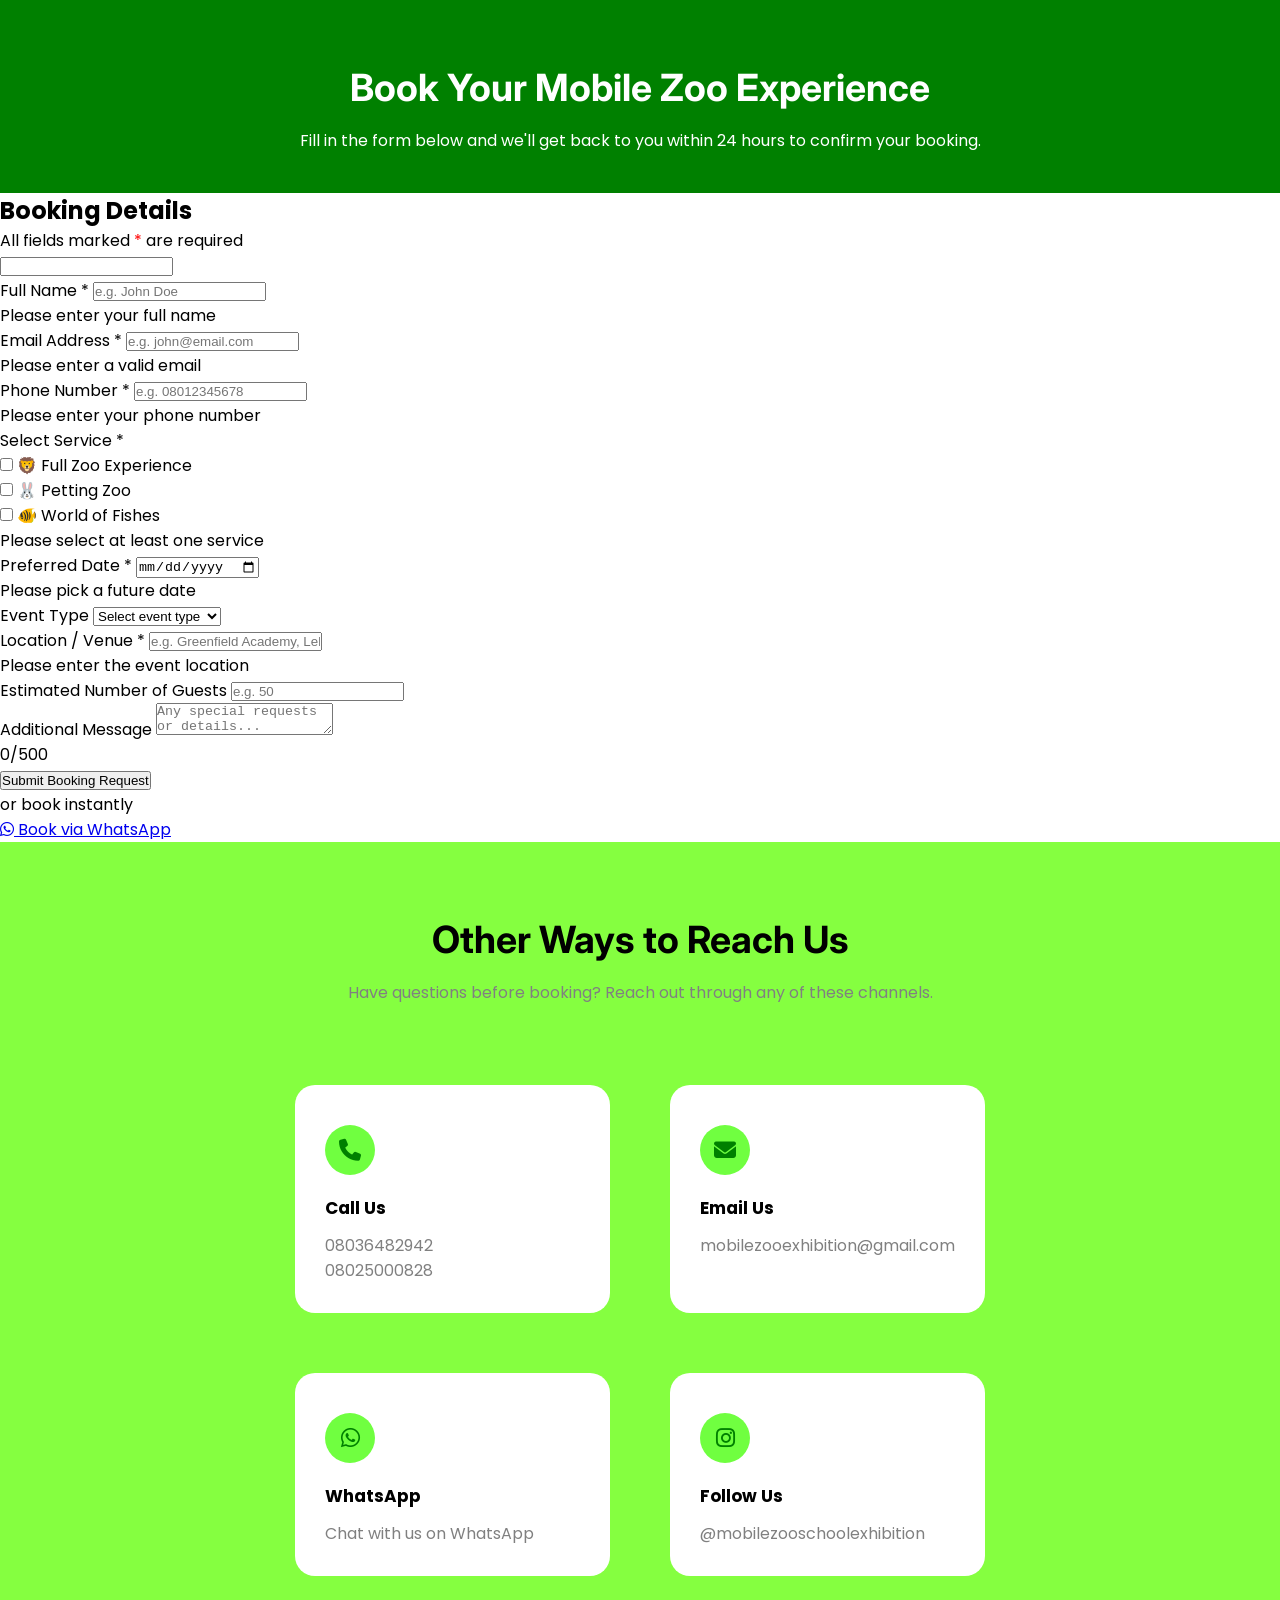
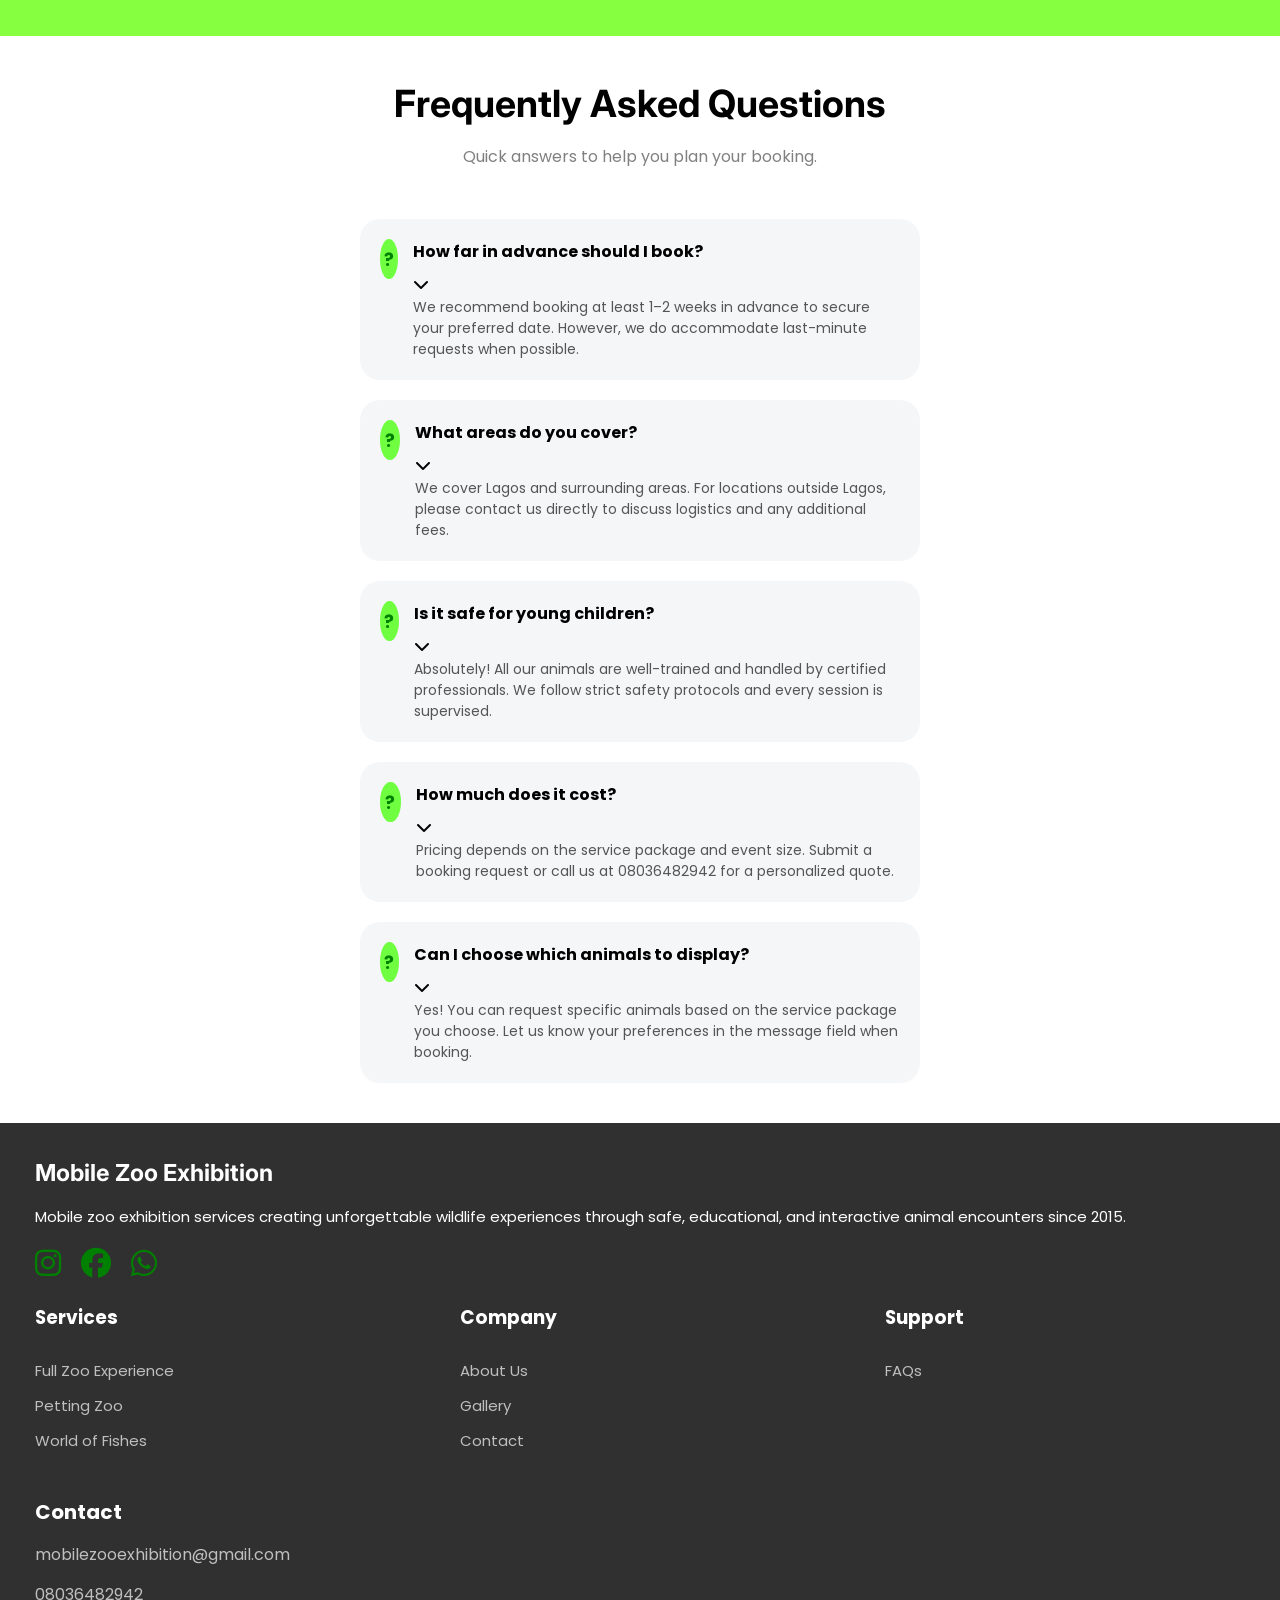
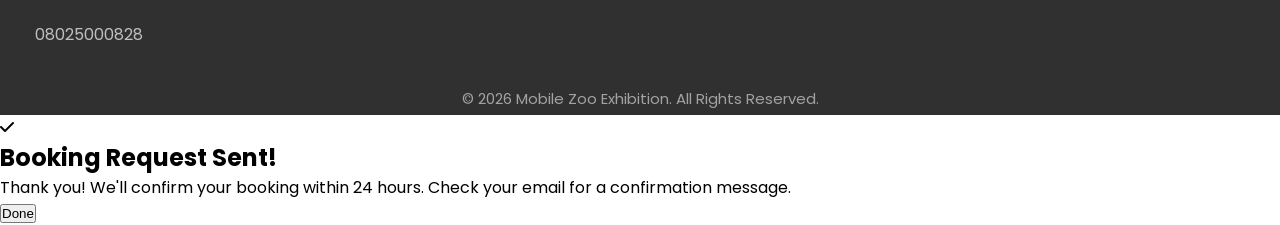
==== booking.html @ 5b65f123 "Add files via upload" ====
<!doctype html>
<html lang="en">
  <head>
    <meta charset="UTF-8" />
    <meta name="viewport" content="width=device-width, initial-scale=1.0" />
    <title>Book Now - Mobile Zoo Exhibition</title>
    <link rel="stylesheet" href="zoo.css" />
    <link
      href="https://fonts.googleapis.com/icon?family=Material+Icons"
      rel="stylesheet"
    />
    <link
      href="https://fonts.googleapis.com/css2?family=Inter:wght@300;400;600;700&display=swap"
      rel="stylesheet"
    />
    <link
      href="https://fonts.googleapis.com/css2?family=Poppins:wght@300;400;500;600;700&display=swap"
      rel="stylesheet"
    />
    <link
      rel="stylesheet"
      href="https://cdnjs.cloudflare.com/ajax/libs/font-awesome/6.5.0/css/all.min.css"
    />

    <link rel="stylesheet" href="css/zoo.css" />

    <link rel="stylesheet" href="css/booking.css" />
  </head>
  <body>
    <!-- HERO -->
    <section class="team1">
      <div class="intro4">
        <h1>Book Your Mobile Zoo Experience</h1>
      </div>
      <p>
        Fill in the form below and we'll get back to you within 24 hours to
        confirm your booking.
      </p>
    </section>
    <!-- BOOKING FORM -->
    <section class="booking-section">
      <h1>Booking Details</h1>
      <p>All fields marked <span style="color: red">*</span> are required</p>

      <!-- Email reciever can be changed by the form ID-->
      <form
        id="booking-form"
        action="https://formsubmit.co/ajax/mobilezooexhibition@gmail.com"
        method="POST"
      >
        <input type="text" name="_honey" class="hp-field" />

        <input type="hidden" name="_captcha" value="false" />

        <input type="hidden" name="_subject" value="New Mobile Zoo Booking!" />
        <!-- Auto-reply -->
        <input
          type="hidden"
          name="_autoresponse"
          value="Thank you for booking with Mobile Zoo Exhibition! We received your request and will confirm your booking within 24 hours. For urgent enquiries, call 08036482942 or 08025000828."
        />
        <div class="form-group">
          <label>Full Name <span class="required">*</span></label>
          <input
            type="text"
            name="Full Name"
            id="name"
            placeholder="e.g. John Doe"
            required
          />
          <div class="error-msg" id="name-error">
            Please enter your full name
          </div>
        </div>
        <div class="form-row">
          <div class="form-group">
            <label>Email Address <span class="required">*</span></label>
            <input
              type="email"
              name="Email"
              id="email"
              placeholder="e.g. john@email.com"
              required
            />
            <div class="error-msg" id="email-error">
              Please enter a valid email
            </div>
          </div>
          <div class="form-group">
            <label>Phone Number <span class="required">*</span></label>
            <input
              type="tel"
              name="Phone"
              id="phone"
              placeholder="e.g. 08012345678"
              required
            />
            <div class="error-msg" id="phone-error">
              Please enter your phone number
            </div>
          </div>
        </div>
        <div class="form-group">
          <label>Select Service <span class="required">*</span></label>
          <div class="service-options" id="services-group">
            <div class="service-option">
              <input
                type="checkbox"
                name="Service"
                id="svc1"
                value="Full Zoo Experience"
              />
              <label for="svc1">🦁 Full Zoo Experience</label>
            </div>
            <div class="service-option">
              <input
                type="checkbox"
                name="Service"
                id="svc2"
                value="Petting Zoo"
              />
              <label for="svc2">🐰 Petting Zoo</label>
            </div>
            <div class="service-option">
              <input
                type="checkbox"
                name="Service"
                id="svc3"
                value="World of Fishes"
              />
              <label for="svc3">🐠 World of Fishes</label>
            </div>
          </div>
          <div class="error-msg" id="service-error">
            Please select at least one service
          </div>
        </div>
        <div class="form-row">
          <div class="form-group">
            <label>Preferred Date <span class="required">*</span></label>
            <input type="date" name="Date" id="date" required />
            <div class="error-msg" id="date-error">
              Please pick a future date
            </div>
          </div>
          <div class="form-group">
            <label>Event Type</label>
            <select name="Event Type" id="event-type">
              <option value="" disabled selected>Select event type</option>
              <option value="School Visit">School Visit</option>
              <option value="Birthday Party">Birthday Party</option>
              <option value="Community Event">Community Event</option>
              <option value="Corporate Event">Corporate Event</option>
              <option value="Festival">Festival</option>
              <option value="Other">Other</option>
            </select>
          </div>
        </div>
        <div class="form-group">
          <label>Location / Venue <span class="required">*</span></label>
          <input
            type="text"
            name="Location"
            id="location"
            placeholder="e.g. Greenfield Academy, Lekki, Lagos"
            required
          />
          <div class="error-msg" id="location-error">
            Please enter the event location
          </div>
        </div>
        <div class="form-group">
          <label>Estimated Number of Guests</label>
          <input
            type="number"
            name="Guests"
            id="guests"
            placeholder="e.g. 50"
            min="1"
          />
        </div>
        <div class="form-group">
          <label>Additional Message</label>
          <textarea
            name="Message"
            id="message"
            placeholder="Any special requests or details..."
            maxlength="500"
          ></textarea>
          <div class="char-count"><span id="char-num">0</span>/500</div>
        </div>
        <button type="submit" class="submit-btn" id="submit-btn">
          <span class="spinner" id="spinner"></span>
          <span id="btn-text">Submit Booking Request</span>
        </button>
      </form>
      <div class="divider"><span>or book instantly</span></div>
      <a href="#" id="whatsapp-link" class="whatsapp-btn" target="_blank">
        <i class="fa-brands fa-whatsapp"></i>
        Book via WhatsApp
      </a>
    </section>
    <!-- CONTACT INFO -->
    <section class="team4">
      <div class="contact-new">
        <h2>Other Ways to Reach Us</h2>
      </div>
      <div class="contact-new-text">
        Have questions before booking? Reach out through any of these channels.
      </div>
      <div class="contact-item1">
        <div class="contact-new-texts">
          <div class="info-card">
            <div class="icon-circles2">
              <i class="fa-solid fa-phone"></i>
            </div>
            <h2>Call Us</h2>
            <p>
              <a
                href="tel:08036482942"
                style="color: grey; text-decoration: none"
                >08036482942</a
              >
            </p>
            <p>
              <a
                href="tel:08025000828"
                style="color: grey; text-decoration: none"
                >08025000828</a
              >
            </p>
          </div>
          <div class="info-card">
            <div class="icon-circles2">
              <i class="fa-solid fa-envelope"></i>
            </div>
            <h2>Email Us</h2>
            <p>
              <a
                href="mailto:mobilezooexhibition@gmail.com"
                style="color: grey; text-decoration: none"
                >mobilezooexhibition@gmail.com</a
              >
            </p>
          </div>
          <div class="info-card">
            <div class="icon-circles2">
              <i class="fa-brands fa-whatsapp"></i>
            </div>
            <h2>WhatsApp</h2>
            <p>
              <a
                href="https://wa.me/2348036482942"
                target="_blank"
                style="color: grey; text-decoration: none"
                >Chat with us on WhatsApp</a
              >
            </p>
          </div>
          <div class="info-card">
            <div class="icon-circles2">
              <i class="fa-brands fa-instagram"></i>
            </div>
            <h2>Follow Us</h2>
            <p>
              <a
                href="https://instagram.com/mobilezooschoolexhibition"
                target="_blank"
                style="color: grey; text-decoration: none"
                >@mobilezooschoolexhibition</a
              >
            </p>
          </div>
        </div>
      </div>
    </section>
    <!-- FAQ -->
    <section id="faq">
      <div class="contact-new">
        <h2>Frequently Asked Questions</h2>
      </div>
      <div class="contact-new-text">
        Quick answers to help you plan your booking.
      </div>
      <div class="faq-section">
        <div class="faq-card">
          <div class="faq-icon">?</div>
          <div class="faq-content">
            <div class="faq-question">
              <h3>How far in advance should I book?</h3>
              <i class="fa-solid fa-chevron-down"></i>
            </div>
            <div class="faq-answer">
              <p>
                We recommend booking at least 1–2 weeks in advance to secure
                your preferred date. However, we do accommodate last-minute
                requests when possible.
              </p>
            </div>
          </div>
        </div>
        <div class="faq-card">
          <div class="faq-icon">?</div>
          <div class="faq-content">
            <div class="faq-question">
              <h3>What areas do you cover?</h3>
              <i class="fa-solid fa-chevron-down"></i>
            </div>
            <div class="faq-answer">
              <p>
                We cover Lagos and surrounding areas. For locations outside
                Lagos, please contact us directly to discuss logistics and any
                additional fees.
              </p>
            </div>
          </div>
        </div>
        <div class="faq-card">
          <div class="faq-icon">?</div>
          <div class="faq-content">
            <div class="faq-question">
              <h3>Is it safe for young children?</h3>
              <i class="fa-solid fa-chevron-down"></i>
            </div>
            <div class="faq-answer">
              <p>
                Absolutely! All our animals are well-trained and handled by
                certified professionals. We follow strict safety protocols and
                every session is supervised.
              </p>
            </div>
          </div>
        </div>
        <div class="faq-card">
          <div class="faq-icon">?</div>
          <div class="faq-content">
            <div class="faq-question">
              <h3>How much does it cost?</h3>
              <i class="fa-solid fa-chevron-down"></i>
            </div>
            <div class="faq-answer">
              <p>
                Pricing depends on the service package and event size. Submit a
                booking request or call us at 08036482942 for a personalized
                quote.
              </p>
            </div>
          </div>
        </div>
        <div class="faq-card">
          <div class="faq-icon">?</div>
          <div class="faq-content">
            <div class="faq-question">
              <h3>Can I choose which animals to display?</h3>
              <i class="fa-solid fa-chevron-down"></i>
            </div>
            <div class="faq-answer">
              <p>
                Yes! You can request specific animals based on the service
                package you choose. Let us know your preferences in the message
                field when booking.
              </p>
            </div>
          </div>
        </div>
      </div>
    </section>
    <!-- FOOTER -->
    <footer class="end">
      <div class="service2">
        <h3>Mobile Zoo Exhibition</h3>
      </div>
      <div class="into4">
        Mobile zoo exhibition services creating unforgettable wildlife
        experiences through safe, educational, and interactive animal encounters
        since 2015.
      </div>
      <div class="icons">
        <a
          href="https://instagram.com/mobilezooschoolexhibition"
          target="_blank"
          class="insta-link"
        >
          <i class="fa-brands fa-instagram"></i>
        </a>
        <a
          href="https://facebook.com/mobilezooschoolexhibition"
          target="_blank"
          class="insta-link"
        >
          <i class="fa-brands fa-facebook"></i>
        </a>
        <a
          href="https://wa.me/2348036482942"
          target="_blank"
          class="insta-link"
        >
          <i class="fa-brands fa-whatsapp"></i>
        </a>
      </div>
      <div class="footer-container">
        <div class="footer-column">
          <h3>Services</h3>
          <a href="index.html#services">Full Zoo Experience</a>
          <a href="index.html#services">Petting Zoo</a>
          <a href="index.html#services">World of Fishes</a>
        </div>
        <div class="footer-column">
          <h3>Company</h3>
          <a href="index.html#story">About Us</a>
          <a href="gallery.html">Gallery</a>
          <a href="contact.html">Contact</a>
        </div>
        <div class="footer-column">
          <h3>Support</h3>
          <a href="contact.html#faq">FAQs</a>
        </div>
      </div>
      <div class="contact2">Contact</div>
      <p class="contact3">
        <a href="mailto:mobilezooexhibition@gmail.com"
          >mobilezooexhibition@gmail.com</a
        >
      </p>
      <p class="contact3">
        <a href="tel:08036482942">08036482942</a>
      </p>
      <p class="contact3">
        <a href="tel:08025000828">08025000828</a>
      </p>
      <div class="footer-text">
        © 2026 Mobile Zoo Exhibition. All Rights Reserved.
      </div>
    </footer>
    <!-- SUCCESS POPUP -->
    <div class="success-overlay" id="success-overlay">
      <div class="success-box">
        <div class="check-circle">
          <i class="fa-solid fa-check"></i>
        </div>
        <h2>Booking Request Sent!</h2>
        <p>
          Thank you! We'll confirm your booking within 24 hours. Check your
          email for a confirmation message.
        </p>
        <button onclick="closeSuccess()">Done</button>
      </div>
    </div>

    <script src="js/booking.js"></script>
    <script src="js/menu.js"></script>
    <script src="js/zoo.js"></script>
  </body>
</html>
---- zoo.css ----
*{
        margin: 0;
    padding: 0;
    box-sizing: border-box;
}

body {
    font-family:'Poppins',sans-serif;
    background: white;
    overflow-x: hidden;
}

html {
    scroll-behavior: smooth;
}

section {
  scroll-margin-top: 100px;
} 

/* ================= MENU ================= */
.menu{
    background: green;
    color:white;
    position:sticky;
    top:0;
    z-index:100;
   
}

#menu-toggle{
    display:none;
}

.menu-logo{
    display:flex;
    justify-content:space-between;
    align-items:center;
    padding:15px;
}

.zoo-logo{
    font-size:30px;
    font-weight: bold;
}

.buttons2 {
    text-decoration: none;
    padding: 10px 25px;
    margin-left: 80px;
    background-color: yellow;
    border-radius: 20px;
    color: black;
}

.buttons:hover {
    background-color: green;
}

.menu-logo label{
    display:none;
    cursor:pointer;
}

.menu-logo label::before{
    content:"menu";
    font-family:"Material Icons";
    font-size:32px;
}

.items{
    display:flex;
}

.item{
    padding:15px 20px;
    color:white;
    text-decoration:none;
}

.item:hover{
    background:rgba(0,0,0,0.15);
}

/* ============ MOBILE MENU ============ */
@media(max-width:700px){
    .menu-logo label{
        display:block;
    }

    .items{
        flex-direction:column;
        max-height:0;
        overflow:hidden;
        transition:max-height 0.4s ease;
    }

        .buttons2 {
    margin-left: 20px;
    padding: 8px 15px;
    font-size: 14px;
}

.book {
    margin-left: 0;
}

.zoo-logo {
    font-size: 30px;
}

.team1,
.team4 {
    padding: 30px 20px;
}

    #menu-toggle:checked ~ .items{
        max-height:600px;
    }

    #menu-toggle:checked + .menu-logo label::before{
        content:"close";
    }

    .item{
        border-top:1px solid rgba(255,255,255,0.3);
    }
}

@media(max-width:481px){
    .zoo-logo {
    font-size: 24px;
}

.buttons {
    text-decoration: none;
    padding: 10px 20px;
    background-color: yellow;
    border-radius: 10px;
    color: black;
}

.button2 {
    text-decoration: none;
    padding: 10px 15px;
    background-color: green;
    border-radius: 20px;
    color: black;
}

.pic {
    position: relative;
    width: 100%;
    display: flex;
    align-items: center;
    justify-content: center;
    padding: 0 20px;
}

.pic img {
    width: 100%;
    height: auto;
    border-radius: 20px;
}

.call-btn {
    border-radius: 20px;
  border: none;
  color: white;
  text-decoration: none;
  padding: 10px;
  font-weight: bold;
  background-color: green;
  transition: background-color 0.15s;
}

.team1,
.team4 {
    padding: 20px 10px;
}

.intro4 {
    font-size: 15px;
    font-family: 'Inter', sans-serif;
    margin-top: 20px;
    margin-bottom: 18px;
    margin-left: 15px;
    margin-right: 15px;
    text-align: center;
}

.gallery2 {
    display: grid;
    grid-template-columns: repeat(2, 1fr); 
    gap: 60px; 
    max-width: 900px;    
    margin: 0px 30px;
}

.gallery2 img {
    width: 220px !important;
height: 220px !important;
    object-fit: cover; 
    border-radius: 20px !important;
}

.contact-new {
    margin-right: 15px;
    margin-left: 15px;
}

.contact-new-texts {
    display: grid;
    grid-template-columns: repeat(2, 1fr); 
    gap: 20px; 
    max-width: 900px;
    margin: 0px 15px;
}

}


.book {
    border-radius: 20px;
    padding: 10px;
    font-weight: bold;
    background-color: yellow;
    margin-left: 300px;
    width: 120px;
    border: none;
    transition: opacity 0.15s;
}

.book:hover {
    opacity: 0.8;
}

/* zoo.html */
.introduction {
  flex-wrap: wrap;
}


.intro {
    font-size: 25px;
    font-family: 'Inter', sans-serif;
    margin-top: 15px;
    margin-bottom: 18px;
    margin-left: 15px;
    margin-right: 15px;
    text-align: center;
}

.into {
    color: grey;
    font-size: 19px;
    margin-left: 30px;
    margin-right: 30px;
}

.buttons {
    text-decoration: none;
    padding: 10px 60px;
    margin-left: 30px;
    background-color: yellow;
    border-radius: 20px;
    color: black;
}

.buttons:hover {
    background-color: green;
}

.button2 {
    text-decoration: none;
    padding: 10px 60px;
    margin-left: 30px;
    background-color: green;
    border-radius: 20px;
    color: black;
}

.button2:hover {
    background-color: yellow;
}

.link1 {
    margin-top: 20px;
        display: flex;
    gap: 10px;
    flex-wrap: wrap;
}

.stats {
  display: flex;
  justify-content: space-between;
  margin-top: 40px;
  margin-left: 30px;
  margin-right: 50px;
  flex-wrap: wrap;
}

.stat-box h2 {
  color: green;
  font-size: 28px;
  margin: 0;
}

.stat-box p {
  color: grey;
  margin-top: 5px;
  font-size: 14px;
}

.pic {
   position: relative;
            width: 100%;
            display: flex;
            align-items: center;
            justify-content: center;
}

.pic img {
    width: 100%;
        max-width: 600px;
            display: block;
            height: auto;
            margin-left: 35px;
            margin-right: 30px;
            margin-top: 40px;
            border-radius: 20px;
}

.services {
    font-size: 20px;
    font-family: 'Inter', sans-serif;
    margin-top: 90px;
    margin-bottom: 18px;
    margin-left: 15px;
    margin-right: 15px;
    text-align: center;
}

.bundles {
  display: flex;
  gap: 20px;              
  justify-content: center;
  flex-wrap: wrap;        
}

.bundle {
  background: #f6f6f6;
  width: 300px;
  border-radius: 20px;
  overflow: hidden;
}

.bundle img {
  width: 100%;
  height: 200px;
  object-fit: cover;
  display: block;
}

.bundle-content {
  padding: 20px;
  text-align: normal;
  }
  
.price {
  display: inline-block;
  margin-top: 15px;
  background: #99fb92fb;
  color: green;
  padding: 6px 12px;
  border-radius: 20px;
  font-size: 14px;
}

.contact {
    font-weight: bold;
    margin-left: 30px;
    margin-right: 30px;
    text-align: center;
    margin-top: 20px;
    margin-bottom: 20px;
}

.contact9 {
    font-weight: bold;
    text-align: center;
    margin-top: 20px ;
    margin-bottom: 20px;
}

.call-btns {
    text-align: center;
  margin-bottom: 100px;
}

.call-btn {
  border-radius: 20px;
  border: none;
  color: white;
  text-decoration: none;
  padding: 10px;
  font-weight: bold;
  background-color: green;
  width: 220px;
  transition: background-color 0.15s;
}

.call-btn:hover {
    background-color: yellow;
}

.about-us {
    background-color: #a5ff8076;
    padding-bottom: 60px;
}

.story {
    font-weight: bold;
    margin-left: 30px;
    margin-top: 40px;
    margin-bottom: 30px;
    color: green;
}

.intro2 {
    font-size: 25px;
    font-family: 'Inter', sans-serif;
    margin-top: 15px;
    margin-bottom: 18px;
    margin-left: 30px;
    margin-right: 30px;
    padding-top: 40px;
}

.into2 {
    color: grey;
    font-size: 19px;
    margin-left: 30px;
    margin-right: 30px;
    margin-bottom: 20px;
}

.into3 {
    color: grey;
    font-size: 19px;
    margin-bottom: 20px;
    text-align: center;
}

.states {
    margin-left: 30px;
    font-weight: bold;
    font-size: 20px;
    margin-top: 15px;
}

.elite {
    margin-left: 30px;
    color: grey;
    margin-top: 15px;
}

.states2 {
    margin-left: 30px;
    font-weight: bold;
    font-size: 20px;
    margin-top: 30px;
}

.gallery {
    display: grid;
    grid-template-columns: repeat(2, 1fr); 
    gap: 20px; 
    padding: 20px;
    margin-left: 30px;
    margin-right: 30px;
}

.gallery img {
    width: 100%;
    height: 250px;
    object-fit: cover; 
    border-radius: 20px;
}

.Buttons {
    display: block;
    text-decoration: none;
    padding: 10px 60px;
    text-align: center;
    background-color: green;
    border-radius: 20px;
    color: black;
    width: fit-content;
    margin: 20px auto;
}

.Buttons:hover {
    background-color: yellow;
}

.insta {
    text-align: center;
    padding: 40px 20px;
}

.insta p {
    font-size: 16px;
    margin-bottom: 15px;
}

.insta-link {
    text-decoration: none;
    font-size: 18px;
    font-weight: 600;
    color: green;
    display: inline-flex;
    align-items: center;
    gap: 8px;
}

.insta-link i {
    font-size: 20px;
}

.comments {
    background-color: #70ff40;
}

.services3 {
    background-color: #64ff3c;
    padding: 40px 20px 20px 20px;
    text-align: center;
}

.comment {
    background-color: white;
    padding: 25px;
    border-radius: 20px;   
    margin: 20px;
    box-shadow: 0 8px 20px rgba(0, 0, 0, 0.1);
}

.stars {
    color: #91ff80;
    gap: 10px;
    margin-bottom: 15px;
}

.school {
    font-weight: bold;
    margin-top: 20px;
}

.service2 {
    font-size: 20px;
    font-family: 'Inter', sans-serif;
    margin-top: 30px;
    margin-bottom: 18px;
    margin-left: 30px;
    margin-right: 30px;
    color: white;
}

.into6 {
    color: grey;
    font-size: 19px;
    margin-bottom: 20px;
    text-align: center;
    margin-top: 45px;
}

.end {
    background-color: #303030;
    padding: 5px 5px;
}

.into4 {
    color: white;
    font-size: 15px;
    margin-left: 30px;
    margin-right: 30px;
    margin-bottom: 20px;
}

.icons {
    display: flex;
  flex-direction: row; 
  gap: 20px;  
  margin-left: 30px;
    margin-right: 30px;
}    

.icons i {
    font-size: 30px;
}

.footer-container {
    display: flex;
    justify-content: space-between;
    flex-wrap: wrap;
    max-width: 1000px;
    margin: auto;
    margin-top: 25px;
    margin-left: 30px;
    margin-right: 30px;
}

.footer-column {
    display: flex;
    flex-direction: column;
    gap: 12px;
    min-width: 150px;
        margin-bottom: 20px;
}

.footer-column h3 {
    color: white;
    margin-bottom: 15px;
}

.footer-column a {
    color: #bfbfbf;
    text-decoration: none;
    font-size: 15px;
    transition: color 0.3s ease;
}

.footer-column a:hover {
    color: green;
}

.contact2 {
    margin-top: 25px;
    margin-left: 30px;
    margin-right: 30px;
    font-weight: bold;
    color: white;
    font-size: 20px;
}

.contact3 {
    margin-left: 30px;
    margin-top: 15px;
    margin-bottom: 10px;
}

.contact3 a {
    color: #bfbfbf;
    text-decoration: none;
}

.footer-text {
    text-align: center;
    margin-top: 40px;
    font-size: 15px;
    opacity: 0.8;
    color: #bfbfbf;
}


/* team.html */
.team1 {
    background-color: green;
    color: white;
    padding: 40px 100px;
     text-align: center;
    
}

.team2 {
    background-color: white;
    color: black;
    border: 5px solid white;
}

.intro4 {
    font-size: 25px;
    font-family: 'Inter', sans-serif;
    margin-top: 25px;
    margin-bottom: 18px;
    margin-left: 15px;
    margin-right: 15px;
    text-align: center;
}

.into5 {
    text-align: center;
    color: grey;
    margin: 10px 30px;
}

.gallery2 {
    display: flex;
    flex-direction: row; 
    gap: 60px; 
    max-width: 900px;
    margin: 0px 30px;
}

.gallery2 img {
    width: 220px;
    height: 220px;
    object-fit: cover; 
    border-radius: 50%;
}

.picsssss {
    display: flex;
  justify-content: center; /* horizontal */
  align-items: center;
}

.pic-text h3 {
    margin-bottom: 12px;
    margin-top: 20px;
        text-align: center;
}

.pic-title {
    color: green;
        text-align: center;
}

.pic-texts {
    color: grey;
    margin-top: 20px;
    margin-bottom: 20px;
    text-align: center;
}

.pic-titles {
    color: green;
    text-align: center;
}

.team4 {
    background-color: #85ff40;
    padding: 30px 100px;
}

/* contact.html */
.book1 {
    font-size: 25px;
    margin-top: 80px;
    color: black;
    margin-left: 30px;
}

.contact-text1 {
    margin-top: 12px;
    margin-left: 30px;
    color: grey;
}

.contact-text {
    margin-top: 12px;
    margin-left: 10px;
    color: grey;
}

.icon-circle {
    width: 50px;
    height: 50px;
    background-color: #70ff40;
    border-radius: 50%;
    margin-top: 30px;
    margin-left: 30px;
    
    display: flex;
    align-items: center;
    justify-content: center;
}

.icon-circle i {
    color: green;
    font-size: 22px;
    text-decoration: none;
    margin-top: 5px;
}

.contact-item {
    display: flex;
    align-items: center;
}

.contact-text a {
    text-decoration: none;
    color: grey;
}

.contact-text h4 {
    text-decoration: none;
}

.big {
    color: black;
    font-size: 17px;
    margin-top: 17px;
}

.contact-text a:hover {
    color: green;
}

.contact-texts {
    margin-top: 12px;
    margin-left: 10px;
    color: grey;
}

.contact-texts a {
    text-decoration: none;
    color: grey;
}

.contact-texts h4 {
    text-decoration: none;
}

.contact-texts a:hover {
    color: green;
}

.last{
     margin-bottom: 80px; 
}

.icon-circles {
    width: 50px;
    height: 50px;
    background-color: #70ff40;
    border-radius: 50%;
    margin-top: 30px;
    margin-left: 30px;
    margin-bottom: 120px;
    
    display: flex;
    align-items: center;
    justify-content: center;
}

.icon-circles i {
    color: green;
    font-size: 22px;
    text-decoration: none;
    margin-top: 5px;
    margin-bottom: 5px;
}

.contact-new {
    font-size: 25px;
    font-family: 'Inter', sans-serif;
    margin-top: 15px;
    margin-bottom: 18px;
    text-align: center;
    padding-top: 30px;
}

.contact-new-text {
    color: grey;
    text-align: center;
    margin-right: 30px;
    margin-left: 30px;
    margin-bottom: 50px;
}

.contact-new-texts {
    display: grid;
    grid-template-columns: repeat(2, 1fr); 
    gap: 60px; 
    max-width: 900px;
    margin: 0px 30px;
}

.info-card {
    background-color: white;
    padding: 30px;
    border-radius: 20px;
}

.icon-circles2 {
    width: 50px;
    height: 50px;
    background-color: #70ff40;
    border-radius: 50%;
    margin-top: 10px;
    margin-bottom: 20px;        
    
    display: flex;
    align-items: center;
    justify-content: center;
}

.icon-circles2 i {
    color: green;
    font-size: 22px;
    text-decoration: none;
}

.info-card h2 {
    font-size: 17px;
    margin-bottom: 12px;
}

.info-card p {
    color: grey;
}

.info-cards {
    background-color: white;
    padding: 30px;
    border-radius: 20px;
}

.info-cards h2 {
    font-size: 17px;
    margin-bottom: 12px;
}

.info-cards p {
    color: grey;
}

.contact-item1 {
    display: flex;
    align-items: center;
    justify-content: center;
    padding: 30px;
}

.faq-section {
    max-width: 600px;
    margin: 40px auto;
    padding: 0 20px;
}

.faq-card {
    display: flex;
    gap: 15px;
    background: #f5f6f8;
    padding: 20px;
    border-radius: 20px;
    margin-bottom: 20px;
}

.faq-icon {
    width: 40px;
    height: 40px;
    background: #70ff40;
    color: green;
    font-weight: bold;
    font-size: 18px;
    display: flex;
    align-items: center;
    justify-content: center;
    border-radius: 50%;
}

.faq-content h3 {
    margin: 0 0 8px;
    font-size: 16px;
}

.faq-content p {
    margin: 0;
    color: #555;
    font-size: 14px;
    line-height: 1.5;
}
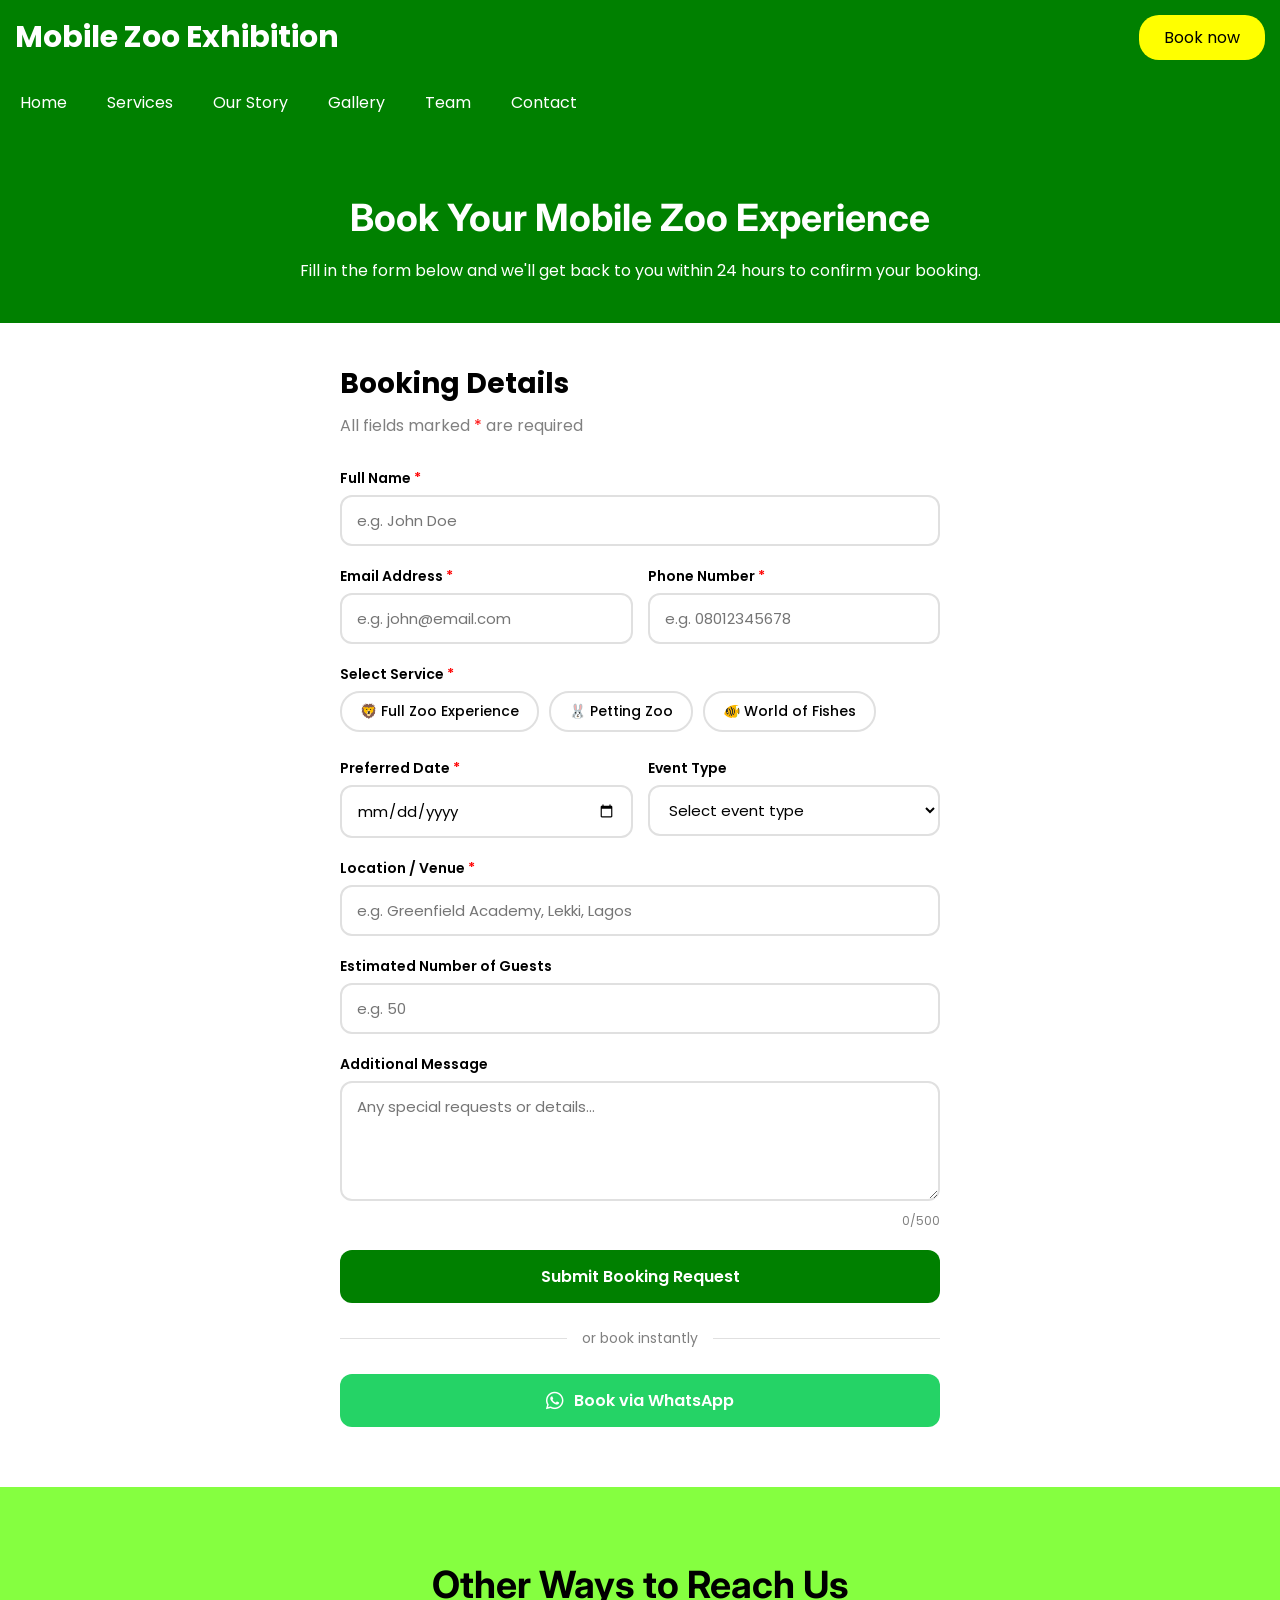
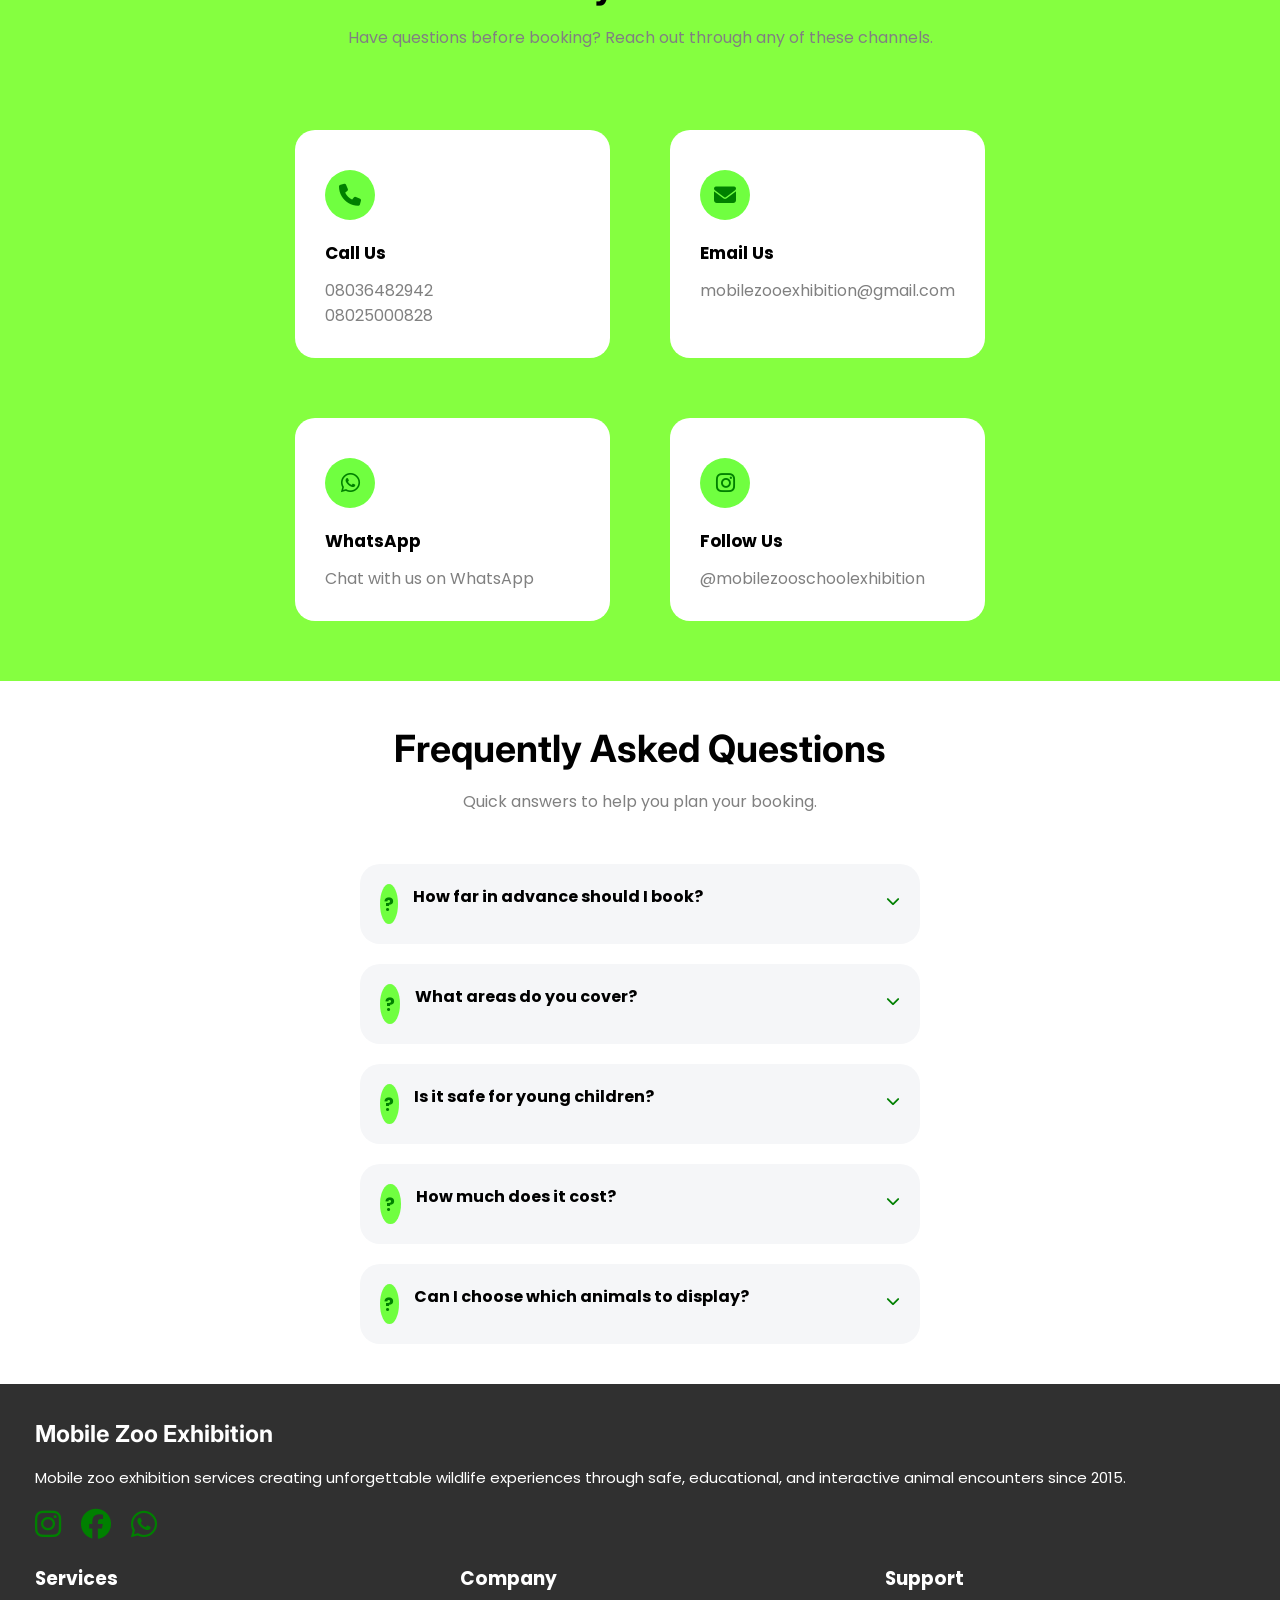
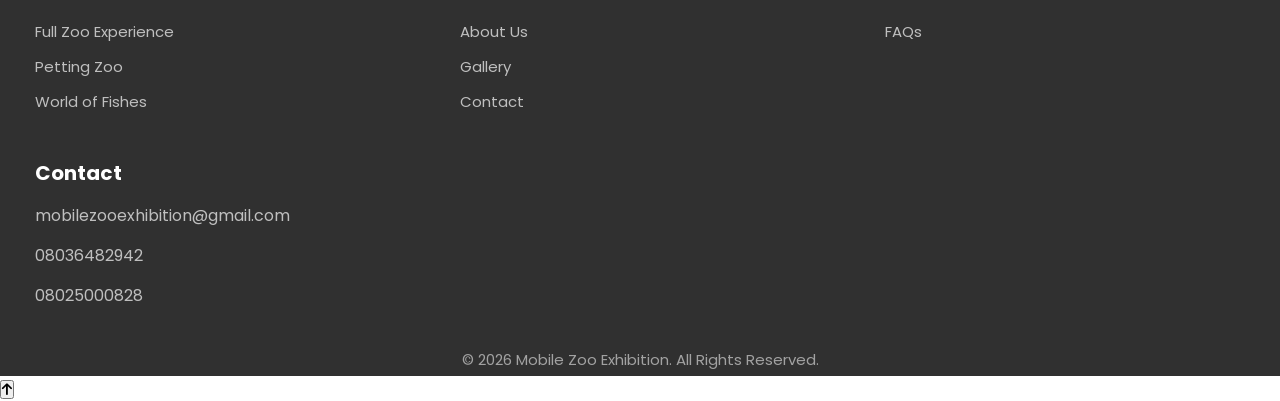
==== commit 313fc233: "Update booking.html" ====
--- a/booking.html
+++ b/booking.html
@@ -22,9 +22,7 @@
       href="https://cdnjs.cloudflare.com/ajax/libs/font-awesome/6.5.0/css/all.min.css"
     />
 
-    <link rel="stylesheet" href="css/zoo.css" />
-
-    <link rel="stylesheet" href="css/booking.css" />
+    <link rel="stylesheet" href="booking.css" />
   </head>
   <body>
     <!-- HERO -->
@@ -447,8 +445,8 @@
       </div>
     </div>
 
-    <script src="js/booking.js"></script>
-    <script src="js/menu.js"></script>
-    <script src="js/zoo.js"></script>
+    <script src="booking.js"></script>
+    <script src="menu.js"></script>
+    <script src="zoo.js"></script>
   </body>
 </html>
--- a/booking.css
+++ b/booking.css
@@ -0,0 +1,294 @@
+.booking-section {
+  max-width: 650px;
+  margin: 0 auto;
+  padding: 40px 25px 60px;
+}
+.booking-section h1 {
+  font-size: 28px;
+  margin-bottom: 8px;
+}
+.booking-section > p {
+  color: grey;
+  margin-bottom: 30px;
+}
+.form-group {
+  margin-bottom: 20px;
+}
+.form-group label {
+  display: block;
+  font-weight: 600;
+  margin-bottom: 6px;
+  font-size: 14px;
+}
+.form-group label .required {
+  color: red;
+}
+.form-group input,
+.form-group select,
+.form-group textarea {
+  width: 100%;
+  padding: 12px 15px;
+  border: 2px solid #e0e0e0;
+  border-radius: 12px;
+  font-family: "Poppins", sans-serif;
+  font-size: 15px;
+  outline: none;
+  transition: border-color 0.3s;
+  background: white;
+}
+.form-group input:focus,
+.form-group select:focus,
+.form-group textarea:focus {
+  border-color: green;
+}
+.form-group input.error,
+.form-group select.error,
+.form-group textarea.error {
+  border-color: red;
+}
+.form-group .error-msg {
+  color: red;
+  font-size: 12px;
+  margin-top: 4px;
+  display: none;
+}
+.form-group textarea {
+  height: 120px;
+  resize: vertical;
+}
+.char-count {
+  text-align: right;
+  font-size: 12px;
+  color: grey;
+  margin-top: 4px;
+}
+.char-count.warn {
+  color: red;
+}
+.form-row {
+  display: flex;
+  gap: 15px;
+}
+.form-row .form-group {
+  flex: 1;
+}
+.submit-btn {
+  width: 100%;
+  padding: 14px;
+  background: green;
+  color: white;
+  border: none;
+  border-radius: 12px;
+  font-size: 16px;
+  font-weight: 600;
+  font-family: "Poppins", sans-serif;
+  cursor: pointer;
+  transition: opacity 0.2s;
+  display: flex;
+  align-items: center;
+  justify-content: center;
+  gap: 10px;
+}
+.submit-btn:hover {
+  opacity: 0.85;
+}
+.submit-btn:disabled {
+  opacity: 0.6;
+  cursor: not-allowed;
+}
+.submit-btn .spinner {
+  display: none;
+  width: 20px;
+  height: 20px;
+  border: 3px solid rgba(255, 255, 255, 0.3);
+  border-top-color: white;
+  border-radius: 50%;
+  animation: spin 0.7s linear infinite;
+}
+@keyframes spin {
+  to {
+    transform: rotate(360deg);
+  }
+}
+.divider {
+  display: flex;
+  align-items: center;
+  margin: 25px 0;
+  color: grey;
+  font-size: 14px;
+}
+.divider::before,
+.divider::after {
+  content: "";
+  flex: 1;
+  height: 1px;
+  background: #e0e0e0;
+}
+.divider span {
+  padding: 0 15px;
+}
+.whatsapp-btn {
+  display: flex;
+  align-items: center;
+  justify-content: center;
+  gap: 10px;
+  width: 100%;
+  padding: 14px;
+  background: #25d366;
+  color: white;
+  border: none;
+  border-radius: 12px;
+  font-size: 16px;
+  font-weight: 600;
+  font-family: "Poppins", sans-serif;
+  cursor: pointer;
+  text-decoration: none;
+  transition: opacity 0.2s;
+}
+.whatsapp-btn:hover {
+  opacity: 0.85;
+}
+.whatsapp-btn i {
+  font-size: 20px;
+}
+
+/* Service cards for selecting */
+.service-options {
+  display: flex;
+  flex-wrap: wrap;
+  gap: 10px;
+}
+.service-option {
+  position: relative;
+}
+.service-option input {
+  display: none;
+}
+.service-option label {
+  display: inline-block;
+  padding: 8px 18px;
+  border: 2px solid #e0e0e0;
+  border-radius: 20px;
+  cursor: pointer;
+  font-size: 14px;
+  font-weight: 500;
+  transition: all 0.2s;
+}
+.service-option input:checked + label {
+  border-color: green;
+  background: #e6ffe6;
+  color: green;
+}
+.service-option label:hover {
+  border-color: green;
+}
+/* Success popup */
+.success-overlay {
+  display: none;
+  position: fixed;
+  top: 0;
+  left: 0;
+  right: 0;
+  bottom: 0;
+  background: rgba(0, 0, 0, 0.5);
+  z-index: 999;
+  align-items: center;
+  justify-content: center;
+}
+.success-overlay.show {
+  display: flex;
+}
+.success-box {
+  background: white;
+  border-radius: 20px;
+  padding: 40px 30px;
+  text-align: center;
+  max-width: 400px;
+  margin: 20px;
+  animation: popIn 0.3s ease;
+}
+@keyframes popIn {
+  from {
+    transform: scale(0.8);
+    opacity: 0;
+  }
+  to {
+    transform: scale(1);
+    opacity: 1;
+  }
+}
+.success-box .check-circle {
+  width: 70px;
+  height: 70px;
+  background: #e6ffe6;
+  border-radius: 50%;
+  display: flex;
+  align-items: center;
+  justify-content: center;
+  margin: 0 auto 20px;
+}
+.success-box .check-circle i {
+  font-size: 35px;
+  color: green;
+}
+.success-box h2 {
+  margin-bottom: 10px;
+  font-size: 22px;
+}
+.success-box p {
+  color: grey;
+  margin-bottom: 25px;
+  font-size: 14px;
+}
+.success-box button {
+  padding: 12px 40px;
+  background: green;
+  color: white;
+  border: none;
+  border-radius: 12px;
+  font-size: 15px;
+  font-weight: 600;
+  cursor: pointer;
+  font-family: "Poppins", sans-serif;
+}
+
+.faq-question {
+  cursor: pointer;
+  display: flex;
+  justify-content: space-between;
+  align-items: center;
+}
+.faq-question i {
+  transition: transform 0.3s;
+  font-size: 14px;
+  color: green;
+}
+.faq-card.open .faq-question i {
+  transform: rotate(180deg);
+}
+.faq-answer {
+  max-height: 0;
+  overflow: hidden;
+  transition: max-height 0.3s ease;
+}
+.faq-card.open .faq-answer {
+  max-height: 200px;
+}
+.faq-answer p {
+  padding-top: 10px;
+}
+
+.hp-field {
+  position: absolute;
+  left: -9999px;
+  opacity: 0;
+}
+@media (max-width: 500px) {
+  .form-row {
+    flex-direction: column;
+    gap: 0;
+  }
+  .booking-section h1 {
+    font-size: 22px;
+  }
+}
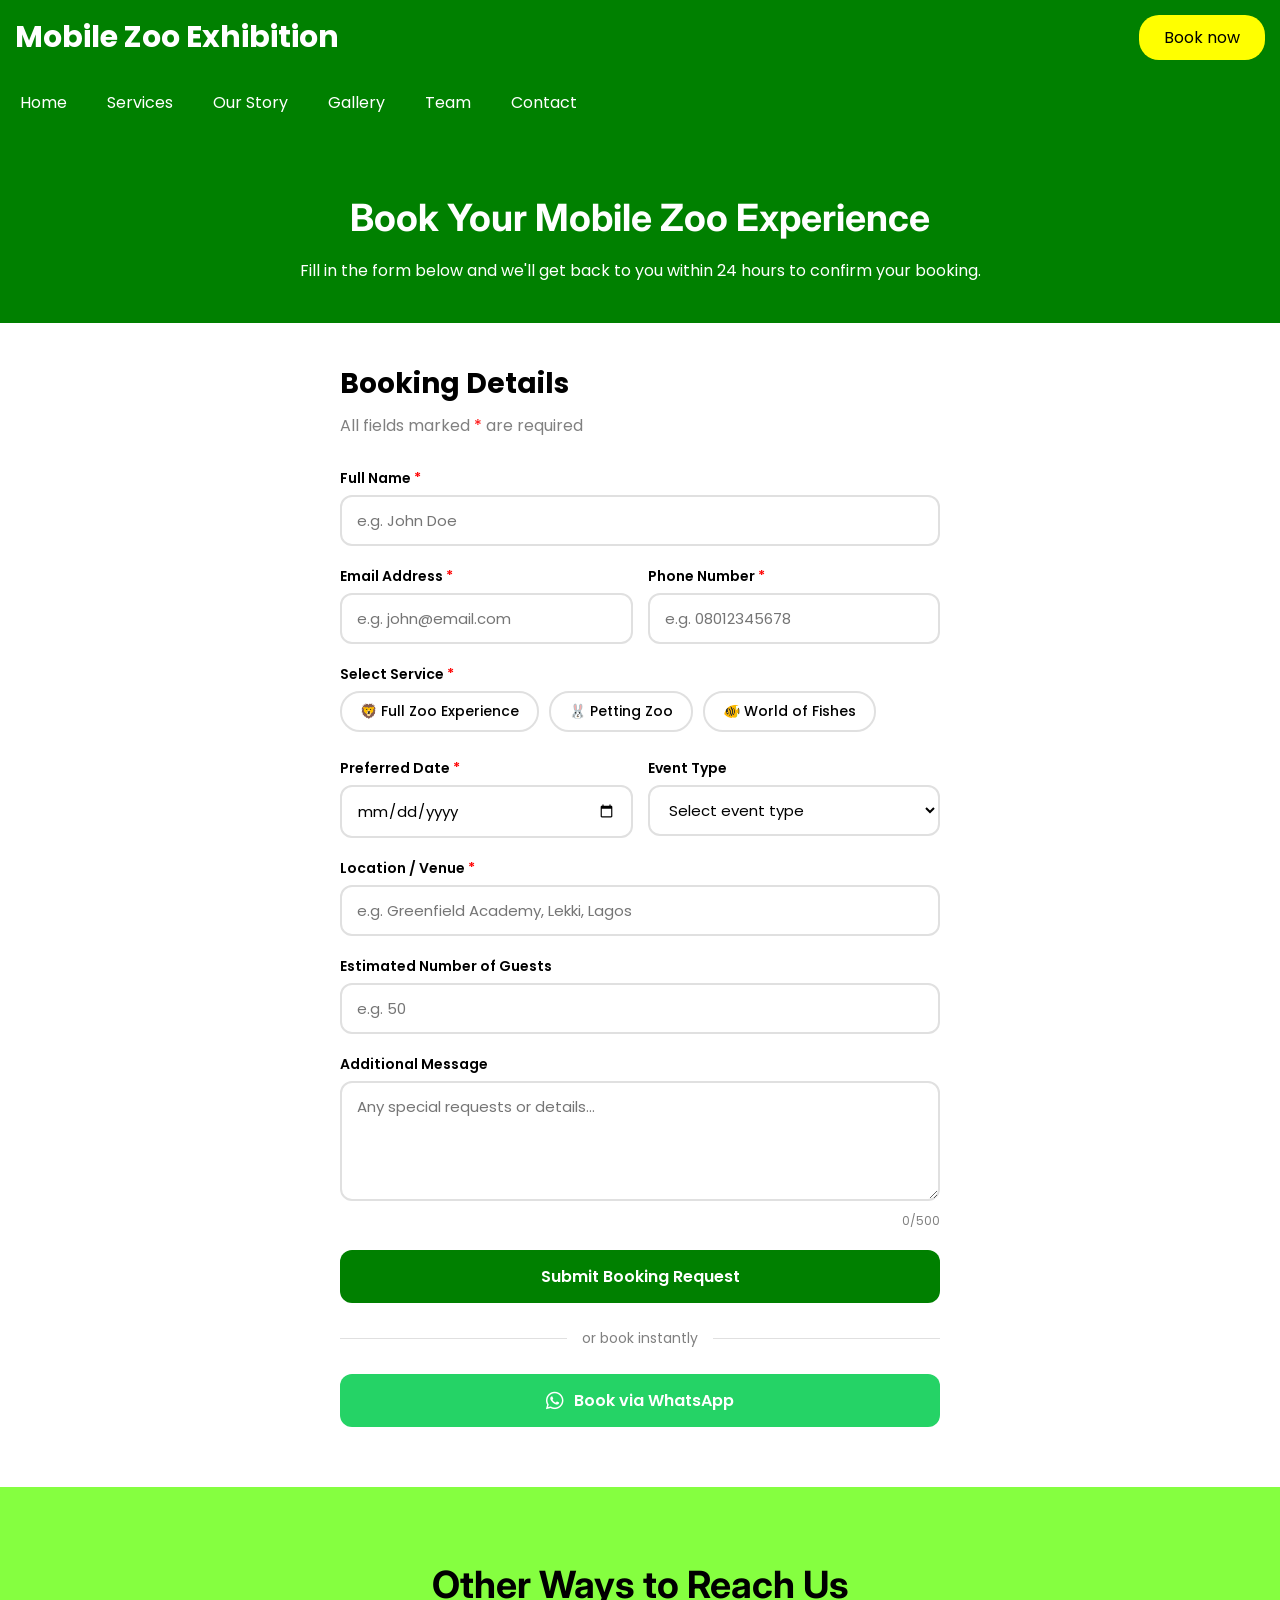
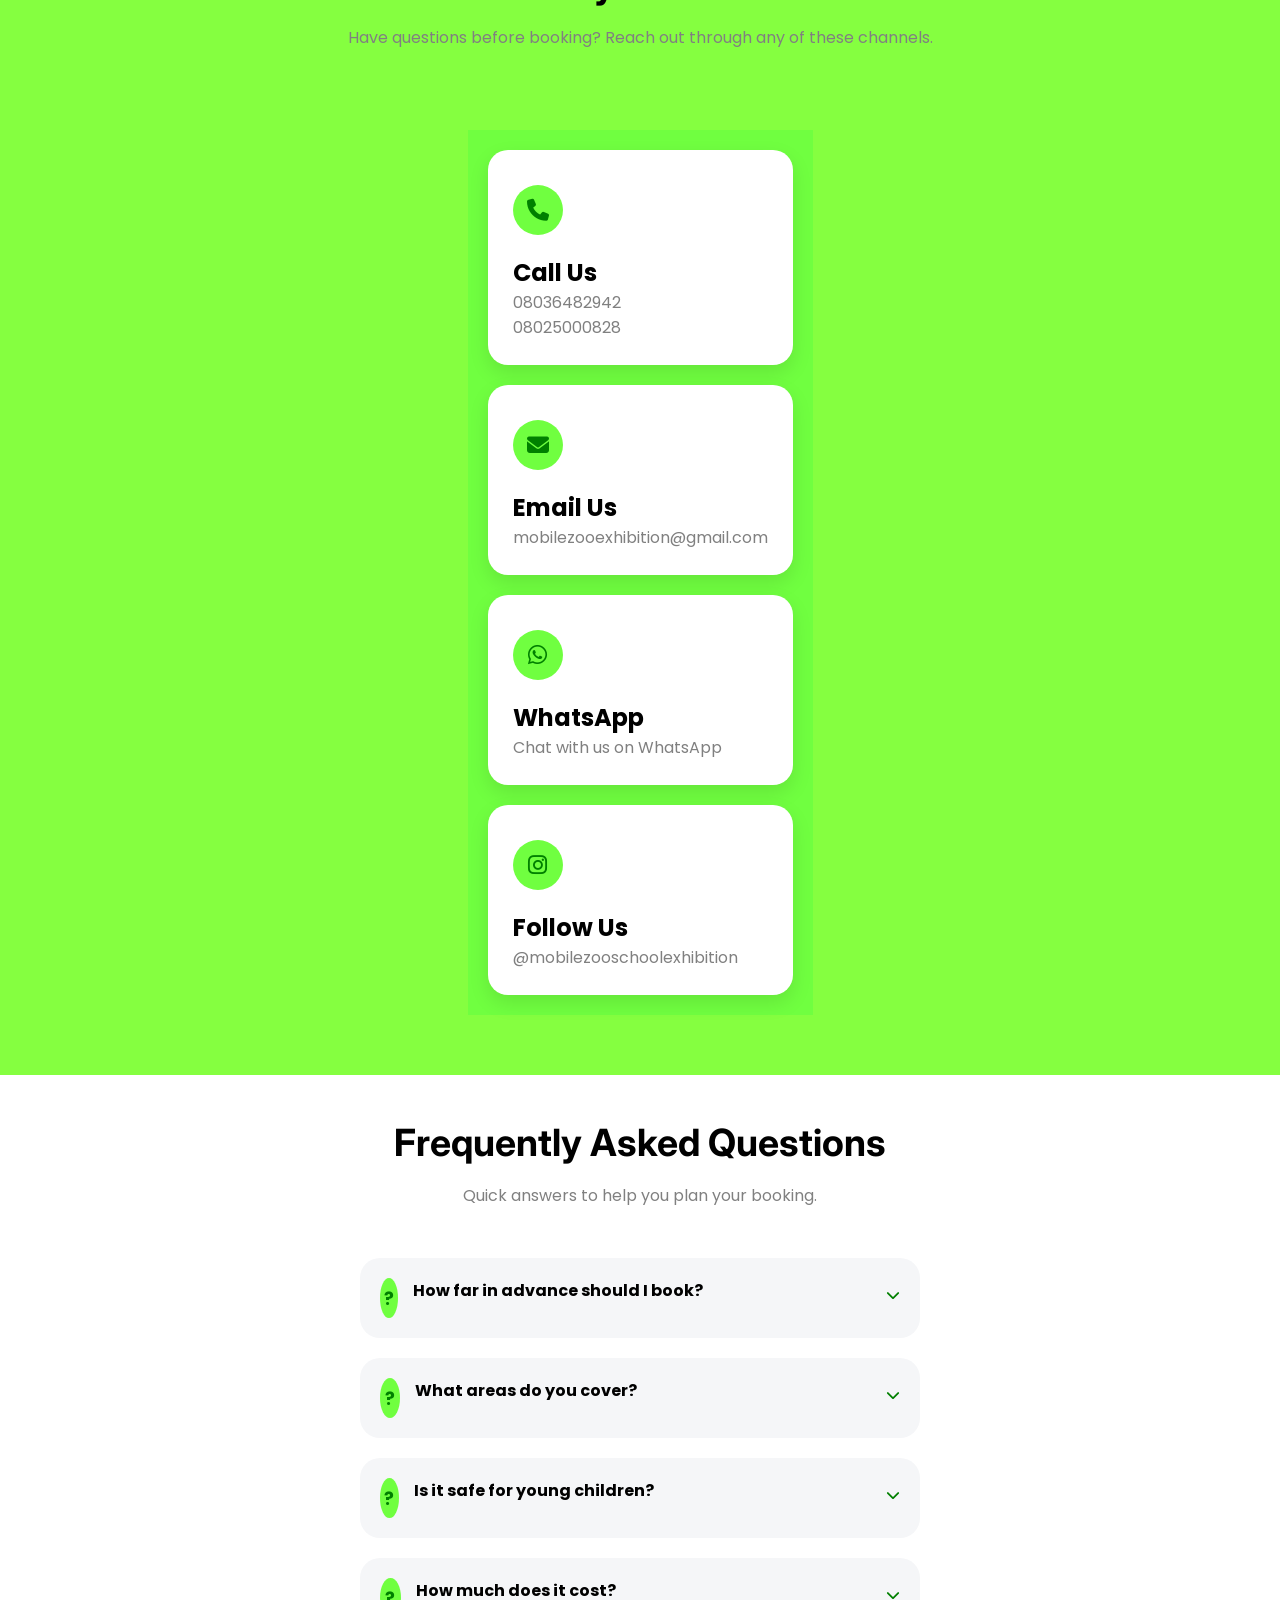
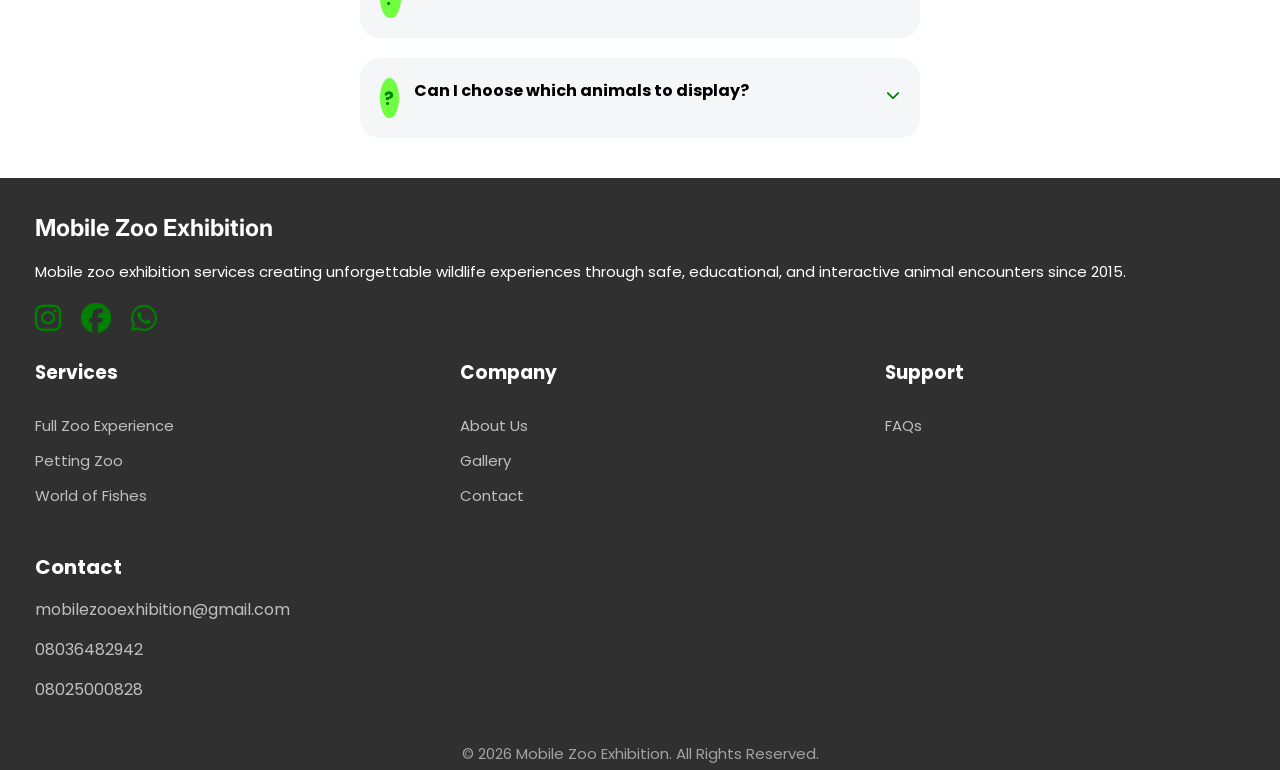
==== commit b9f52daf: "Update booking.html" ====
--- a/booking.html
+++ b/booking.html
@@ -207,8 +207,8 @@
         Have questions before booking? Reach out through any of these channels.
       </div>
       <div class="contact-item1">
-        <div class="contact-new-texts">
-          <div class="info-card">
+        <div class="comments">
+          <div class="comment">
             <div class="icon-circles2">
               <i class="fa-solid fa-phone"></i>
             </div>
@@ -228,7 +228,7 @@
               >
             </p>
           </div>
-          <div class="info-card">
+          <div class="comment">
             <div class="icon-circles2">
               <i class="fa-solid fa-envelope"></i>
             </div>
@@ -241,7 +241,7 @@
               >
             </p>
           </div>
-          <div class="info-card">
+          <div class="comment">
             <div class="icon-circles2">
               <i class="fa-brands fa-whatsapp"></i>
             </div>
@@ -255,7 +255,7 @@
               >
             </p>
           </div>
-          <div class="info-card">
+          <div class="comment">
             <div class="icon-circles2">
               <i class="fa-brands fa-instagram"></i>
             </div>
--- a/zoo.css
+++ b/zoo.css
@@ -1,294 +1,315 @@
- *{
-        margin: 0;
-    padding: 0;
-    box-sizing: border-box;
+@import url("https://fonts.googleapis.com/css2?family=Poppins:wght@300;400;500;600;700&display=swap");
+
+* {
+  margin: 0;
+  padding: 0;
+  box-sizing: border-box;
 }
 
 body {
-    font-family:'Poppins',sans-serif;
-    background: white;
-    overflow-x: hidden;
+  font-family: "Poppins", sans-serif;
+  background: white;
+  overflow-x: hidden;
 }
 
 html {
-    scroll-behavior: smooth;
+  scroll-behavior: smooth;
 }
 
 section {
   scroll-margin-top: 100px;
-} 
-
-/* ================= MENU ================= */
-.menu{
-    background: green;
-    color:white;
-    position:sticky;
-    top:0;
-    z-index:100;
-   
-}
-
-#menu-toggle{
-    display:none;
-}
-
-.menu-logo{
-    display:flex;
-    justify-content:space-between;
-    align-items:center;
-    padding:15px;
-}
-
-.zoo-logo{
-    font-size:30px;
-    font-weight: bold;
+}
+
+.menu {
+  background: green;
+  color: white;
+  position: sticky;
+  top: 0;
+  z-index: 100;
+  transition: box-shadow 0.3s ease;
+}
+
+.menu.scrolled {
+  box-shadow: 0 4px 15px rgba(0, 0, 0, 0.3);
+}
+
+#menu-toggle {
+  display: none;
+}
+
+.menu-logo {
+  display: flex;
+  justify-content: space-between;
+  align-items: center;
+  padding: 15px;
+}
+
+.zoo-logo {
+  font-size: 30px;
+  font-weight: bold;
 }
 
 .buttons2 {
-    text-decoration: none;
-    padding: 10px 25px;
-    margin-left: 80px;
-    background-color: yellow;
-    border-radius: 20px;
-    color: black;
+  text-decoration: none;
+  padding: 10px 25px;
+  margin-left: 80px;
+  background-color: yellow;
+  border-radius: 20px;
+  color: black;
+  transition:
+    opacity 0.3s,
+    transform 0.3s;
+}
+
+.buttons2:hover {
+  opacity: 0.85;
+  transform: scale(1.05);
 }
 
 .buttons:hover {
-    background-color: green;
-}
-
-.menu-logo label{
-    display:none;
-    cursor:pointer;
-}
-
-.menu-logo label::before{
-    content:"menu";
-    font-family:"Material Icons";
-    font-size:32px;
-}
-
-.items{
-    display:flex;
-}
-
-.item{
-    padding:15px 20px;
-    color:white;
-    text-decoration:none;
-}
-
-.item:hover{
-    background:rgba(0,0,0,0.15);
-}
-
-/* ============ MOBILE MENU ============ */
-@media(max-width:700px){
-    .menu-logo label{
-        display:block;
-    }
-
-    .items{
-        flex-direction:column;
-        max-height:0;
-        overflow:hidden;
-        transition:max-height 0.4s ease;
-    }
-
-        .buttons2 {
+  background-color: green;
+}
+
+.menu-logo label {
+  display: none;
+  cursor: pointer;
+}
+
+.menu-logo label::before {
+  content: "menu";
+  font-family: "Material Icons";
+  font-size: 32px;
+}
+
+.items {
+  display: flex;
+}
+
+.item {
+  padding: 15px 20px;
+  color: white;
+  text-decoration: none;
+  transition: background 0.3s;
+}
+
+.item:hover {
+  background: rgba(0, 0, 0, 0.15);
+}
+
+.item.active {
+  background: rgba(0, 0, 0, 0.2);
+  border-bottom: 3px solid yellow;
+}
+
+@media (max-width: 700px) {
+  .menu-logo label {
+    display: block;
+  }
+
+  .items {
+    flex-direction: column;
+    max-height: 0;
+    overflow: hidden;
+    transition: max-height 0.4s ease;
+  }
+
+  .buttons2 {
     margin-left: 20px;
     padding: 8px 15px;
     font-size: 14px;
-}
-
-.book {
+  }
+
+  .book {
     margin-left: 0;
-}
-
-.zoo-logo {
+  }
+
+  .zoo-logo {
     font-size: 30px;
-}
-
-.team1,
-.team4 {
+  }
+
+  .team1,
+  .team4 {
     padding: 30px 20px;
-}
-
-    #menu-toggle:checked ~ .items{
-        max-height:600px;
-    }
-
-    #menu-toggle:checked + .menu-logo label::before{
-        content:"close";
-    }
-
-    .item{
-        border-top:1px solid rgba(255,255,255,0.3);
-    }
-}
-
-@media(max-width:481px){
-    .zoo-logo {
+  }
+
+  #menu-toggle:checked ~ .items {
+    max-height: 600px;
+  }
+
+  #menu-toggle:checked + .menu-logo label::before {
+    content: "close";
+  }
+
+  .item {
+    border-top: 1px solid rgba(255, 255, 255, 0.3);
+  }
+
+  .item.active {
+    border-bottom: none;
+    background: rgba(0, 0, 0, 0.25);
+    border-left: 4px solid yellow;
+  }
+}
+
+@media (max-width: 481px) {
+  .zoo-logo {
     font-size: 24px;
-}
-
-.buttons {
+  }
+
+  .buttons {
     text-decoration: none;
     padding: 10px 20px;
     background-color: yellow;
     border-radius: 10px;
     color: black;
-}
-
-.button2 {
+  }
+
+  .button2 {
     text-decoration: none;
     padding: 10px 15px;
     background-color: green;
     border-radius: 20px;
     color: black;
-}
-
-.pic {
+  }
+
+  .pic {
     position: relative;
     width: 100%;
     display: flex;
     align-items: center;
     justify-content: center;
     padding: 0 20px;
-}
-
-.pic img {
+  }
+
+  .pic img {
     width: 100%;
     height: auto;
     border-radius: 20px;
-}
-
-.call-btn {
+  }
+
+  .call-btn {
     border-radius: 20px;
-  border: none;
-  color: white;
-  text-decoration: none;
-  padding: 10px;
-  font-weight: bold;
-  background-color: green;
-  transition: background-color 0.15s;
-}
-
-.team1,
-.team4 {
+    border: none;
+    color: white;
+    text-decoration: none;
+    padding: 10px;
+    font-weight: bold;
+    background-color: green;
+    transition: background-color 0.15s;
+  }
+
+  .team1,
+  .team4 {
     padding: 20px 10px;
-}
-
-.intro4 {
+  }
+
+  .intro4 {
     font-size: 15px;
-    font-family: 'Inter', sans-serif;
+    font-family: "Inter", sans-serif;
     margin-top: 20px;
     margin-bottom: 18px;
     margin-left: 15px;
     margin-right: 15px;
     text-align: center;
-}
-
-.gallery2 {
+  }
+
+  .gallery2 {
     display: grid;
-    grid-template-columns: repeat(2, 1fr); 
-    gap: 60px; 
-    max-width: 900px;    
+    grid-template-columns: repeat(2, 1fr);
+    gap: 60px;
+    max-width: 900px;
     margin: 0px 30px;
-}
-
-.gallery2 img {
+  }
+
+  .gallery2 img {
     width: 220px !important;
-height: 220px !important;
-    object-fit: cover; 
+    height: 220px !important;
+    object-fit: cover;
     border-radius: 20px !important;
-}
-
-.contact-new {
+  }
+
+  .contact-new {
     margin-right: 15px;
     margin-left: 15px;
-}
-
-.contact-new-texts {
+  }
+
+  .contact-new-texts {
     display: grid;
-    grid-template-columns: repeat(2, 1fr); 
-    gap: 20px; 
+    grid-template-columns: repeat(2, 1fr);
+    gap: 20px;
     max-width: 900px;
     margin: 0px 15px;
-}
-
-}
-
+  }
+}
 
 .book {
-    border-radius: 20px;
-    padding: 10px;
-    font-weight: bold;
-    background-color: yellow;
-    margin-left: 300px;
-    width: 120px;
-    border: none;
-    transition: opacity 0.15s;
+  border-radius: 20px;
+  padding: 10px;
+  font-weight: bold;
+  background-color: yellow;
+  margin-left: 300px;
+  width: 120px;
+  border: none;
+  transition: opacity 0.15s;
 }
 
 .book:hover {
-    opacity: 0.8;
-}
-
-/* zoo.html */
+  opacity: 0.8;
+}
+
+/* zoo.html / index.html */
 .introduction {
   flex-wrap: wrap;
 }
 
-
 .intro {
-    font-size: 25px;
-    font-family: 'Inter', sans-serif;
-    margin-top: 15px;
-    margin-bottom: 18px;
-    margin-left: 15px;
-    margin-right: 15px;
-    text-align: center;
+  font-size: 25px;
+  font-family: "Inter", sans-serif;
+  margin-top: 15px;
+  margin-bottom: 18px;
+  margin-left: 15px;
+  margin-right: 15px;
+  text-align: center;
 }
 
 .into {
-    color: grey;
-    font-size: 19px;
-    margin-left: 30px;
-    margin-right: 30px;
+  color: grey;
+  font-size: 19px;
+  margin-left: 30px;
+  margin-right: 30px;
 }
 
 .buttons {
-    text-decoration: none;
-    padding: 10px 60px;
-    margin-left: 30px;
-    background-color: yellow;
-    border-radius: 20px;
-    color: black;
+  text-decoration: none;
+  padding: 10px 60px;
+  margin-left: 30px;
+  background-color: yellow;
+  border-radius: 20px;
+  color: black;
 }
 
 .buttons:hover {
-    background-color: green;
+  background-color: green;
 }
 
 .button2 {
-    text-decoration: none;
-    padding: 10px 60px;
-    margin-left: 30px;
-    background-color: green;
-    border-radius: 20px;
-    color: black;
+  text-decoration: none;
+  padding: 10px 60px;
+  margin-left: 30px;
+  background-color: green;
+  border-radius: 20px;
+  color: black;
 }
 
 .button2:hover {
-    background-color: yellow;
+  background-color: yellow;
 }
 
 .link1 {
-    margin-top: 20px;
-        display: flex;
-    gap: 10px;
-    flex-wrap: wrap;
+  margin-top: 20px;
+  display: flex;
+  gap: 10px;
+  flex-wrap: wrap;
 }
 
 .stats {
@@ -313,39 +334,39 @@
 }
 
 .pic {
-   position: relative;
-            width: 100%;
-            display: flex;
-            align-items: center;
-            justify-content: center;
+  position: relative;
+  width: 100%;
+  display: flex;
+  align-items: center;
+  justify-content: center;
 }
 
 .pic img {
-    width: 100%;
-        max-width: 600px;
-            display: block;
-            height: auto;
-            margin-left: 35px;
-            margin-right: 30px;
-            margin-top: 40px;
-            border-radius: 20px;
+  width: 100%;
+  max-width: 600px;
+  display: block;
+  height: auto;
+  margin-left: 35px;
+  margin-right: 30px;
+  margin-top: 40px;
+  border-radius: 20px;
 }
 
 .services {
-    font-size: 20px;
-    font-family: 'Inter', sans-serif;
-    margin-top: 90px;
-    margin-bottom: 18px;
-    margin-left: 15px;
-    margin-right: 15px;
-    text-align: center;
+  font-size: 20px;
+  font-family: "Inter", sans-serif;
+  margin-top: 90px;
+  margin-bottom: 18px;
+  margin-left: 15px;
+  margin-right: 15px;
+  text-align: center;
 }
 
 .bundles {
   display: flex;
-  gap: 20px;              
+  gap: 20px;
   justify-content: center;
-  flex-wrap: wrap;        
+  flex-wrap: wrap;
 }
 
 .bundle {
@@ -365,8 +386,8 @@
 .bundle-content {
   padding: 20px;
   text-align: normal;
-  }
-  
+}
+
 .price {
   display: inline-block;
   margin-top: 15px;
@@ -378,23 +399,23 @@
 }
 
 .contact {
-    font-weight: bold;
-    margin-left: 30px;
-    margin-right: 30px;
-    text-align: center;
-    margin-top: 20px;
-    margin-bottom: 20px;
+  font-weight: bold;
+  margin-left: 30px;
+  margin-right: 30px;
+  text-align: center;
+  margin-top: 20px;
+  margin-bottom: 20px;
 }
 
 .contact9 {
-    font-weight: bold;
-    text-align: center;
-    margin-top: 20px ;
-    margin-bottom: 20px;
+  font-weight: bold;
+  text-align: center;
+  margin-top: 20px;
+  margin-bottom: 20px;
 }
 
 .call-btns {
-    text-align: center;
+  text-align: center;
   margin-bottom: 100px;
 }
 
@@ -411,565 +432,623 @@
 }
 
 .call-btn:hover {
-    background-color: yellow;
+  background-color: yellow;
 }
 
 .about-us {
-    background-color: #a5ff8076;
-    padding-bottom: 60px;
+  background-color: #a5ff8076;
+  padding-bottom: 60px;
 }
 
 .story {
-    font-weight: bold;
-    margin-left: 30px;
-    margin-top: 40px;
-    margin-bottom: 30px;
-    color: green;
+  font-weight: bold;
+  margin-left: 30px;
+  margin-top: 40px;
+  margin-bottom: 30px;
+  color: green;
 }
 
 .intro2 {
-    font-size: 25px;
-    font-family: 'Inter', sans-serif;
-    margin-top: 15px;
-    margin-bottom: 18px;
-    margin-left: 30px;
-    margin-right: 30px;
-    padding-top: 40px;
+  font-size: 25px;
+  font-family: "Inter", sans-serif;
+  margin-top: 15px;
+  margin-bottom: 18px;
+  margin-left: 30px;
+  margin-right: 30px;
+  padding-top: 40px;
 }
 
 .into2 {
-    color: grey;
-    font-size: 19px;
-    margin-left: 30px;
-    margin-right: 30px;
-    margin-bottom: 20px;
+  color: grey;
+  font-size: 19px;
+  margin-left: 30px;
+  margin-right: 30px;
+  margin-bottom: 20px;
 }
 
 .into3 {
-    color: grey;
-    font-size: 19px;
-    margin-bottom: 20px;
-    text-align: center;
+  color: grey;
+  font-size: 19px;
+  margin-bottom: 20px;
+  text-align: center;
 }
 
 .states {
-    margin-left: 30px;
-    font-weight: bold;
-    font-size: 20px;
-    margin-top: 15px;
+  margin-left: 30px;
+  font-weight: bold;
+  font-size: 20px;
+  margin-top: 15px;
 }
 
 .elite {
-    margin-left: 30px;
-    color: grey;
-    margin-top: 15px;
+  margin-left: 30px;
+  color: grey;
+  margin-top: 15px;
 }
 
 .states2 {
-    margin-left: 30px;
-    font-weight: bold;
-    font-size: 20px;
-    margin-top: 30px;
+  margin-left: 30px;
+  font-weight: bold;
+  font-size: 20px;
+  margin-top: 30px;
 }
 
 .gallery {
-    display: grid;
-    grid-template-columns: repeat(2, 1fr); 
-    gap: 20px; 
-    padding: 20px;
-    margin-left: 30px;
-    margin-right: 30px;
+  display: grid;
+  grid-template-columns: repeat(2, 1fr);
+  gap: 20px;
+  padding: 20px;
+  margin-left: 30px;
+  margin-right: 30px;
 }
 
 .gallery img {
-    width: 100%;
-    height: 250px;
-    object-fit: cover; 
-    border-radius: 20px;
-}
-
-.Buttons {
-    display: block;
-    text-decoration: none;
-    padding: 10px 60px;
-    text-align: center;
-    background-color: green;
-    border-radius: 20px;
-    color: black;
-    width: fit-content;
-    margin: 20px auto;
-}
-
-.Buttons:hover {
-    background-color: yellow;
+  width: 100%;
+  height: 250px;
+  object-fit: cover;
+  border-radius: 20px;
+}
+
+.buttons {
+  display: block;
+  text-decoration: none;
+  padding: 10px 60px;
+  text-align: center;
+  background-color: green;
+  border-radius: 20px;
+  color: white;
+  width: fit-content;
+  justify-content: space-between;
+  transition:
+    background-color 0.3s ease,
+    transform 0.3s ease;
+}
+
+.buttons:hover {
+  background-color: yellow;
+  opacity: 0.9;
+  color: black;
 }
 
 .insta {
-    text-align: center;
-    padding: 40px 20px;
+  text-align: center;
+  padding: 40px 20px;
 }
 
 .insta p {
-    font-size: 16px;
-    margin-bottom: 15px;
+  font-size: 16px;
+  margin-bottom: 15px;
 }
 
 .insta-link {
-    text-decoration: none;
-    font-size: 18px;
-    font-weight: 600;
-    color: green;
-    display: inline-flex;
-    align-items: center;
-    gap: 8px;
+  text-decoration: none;
+  font-size: 18px;
+  font-weight: 600;
+  color: green;
+  display: inline-flex;
+  align-items: center;
+  gap: 8px;
 }
 
 .insta-link i {
-    font-size: 20px;
+  font-size: 20px;
 }
 
 .comments {
-    background-color: #70ff40;
+  background-color: #70ff40;
 }
 
 .services3 {
-    background-color: #64ff3c;
-    padding: 40px 20px 20px 20px;
-    text-align: center;
+  background-color: #64ff3c;
+  padding: 40px 20px 20px 20px;
+  text-align: center;
 }
 
 .comment {
-    background-color: white;
-    padding: 25px;
-    border-radius: 20px;   
-    margin: 20px;
-    box-shadow: 0 8px 20px rgba(0, 0, 0, 0.1);
+  background-color: white;
+  padding: 25px;
+  border-radius: 20px;
+  margin: 20px;
+  box-shadow: 0 8px 20px rgba(0, 0, 0, 0.1);
 }
 
 .stars {
-    color: #91ff80;
-    gap: 10px;
-    margin-bottom: 15px;
+  color: #91ff80;
+  gap: 10px;
+  margin-bottom: 15px;
 }
 
 .school {
-    font-weight: bold;
-    margin-top: 20px;
+  font-weight: bold;
+  margin-top: 20px;
 }
 
 .service2 {
-    font-size: 20px;
-    font-family: 'Inter', sans-serif;
-    margin-top: 30px;
-    margin-bottom: 18px;
-    margin-left: 30px;
-    margin-right: 30px;
-    color: white;
+  font-size: 20px;
+  font-family: "Inter", sans-serif;
+  margin-top: 30px;
+  margin-bottom: 18px;
+  margin-left: 30px;
+  margin-right: 30px;
+  color: white;
 }
 
 .into6 {
-    color: grey;
-    font-size: 19px;
-    margin-bottom: 20px;
-    text-align: center;
-    margin-top: 45px;
+  color: grey;
+  font-size: 19px;
+  margin-bottom: 20px;
+  text-align: center;
+  margin-top: 45px;
 }
 
 .end {
-    background-color: #303030;
-    padding: 5px 5px;
+  background-color: #303030;
+  padding: 5px 5px;
 }
 
 .into4 {
-    color: white;
-    font-size: 15px;
-    margin-left: 30px;
-    margin-right: 30px;
-    margin-bottom: 20px;
+  color: white;
+  font-size: 15px;
+  margin-left: 30px;
+  margin-right: 30px;
+  margin-bottom: 20px;
 }
 
 .icons {
-    display: flex;
-  flex-direction: row; 
-  gap: 20px;  
-  margin-left: 30px;
-    margin-right: 30px;
-}    
+  display: flex;
+  flex-direction: row;
+  gap: 20px;
+  margin-left: 30px;
+  margin-right: 30px;
+}
 
 .icons i {
-    font-size: 30px;
+  font-size: 30px;
 }
 
 .footer-container {
-    display: flex;
-    justify-content: space-between;
-    flex-wrap: wrap;
-    max-width: 1000px;
-    margin: auto;
-    margin-top: 25px;
-    margin-left: 30px;
-    margin-right: 30px;
+  display: flex;
+  justify-content: space-between;
+  flex-wrap: wrap;
+  max-width: 1000px;
+  margin: auto;
+  margin-top: 25px;
+  margin-left: 30px;
+  margin-right: 30px;
 }
 
 .footer-column {
-    display: flex;
-    flex-direction: column;
-    gap: 12px;
-    min-width: 150px;
-        margin-bottom: 20px;
+  display: flex;
+  flex-direction: column;
+  gap: 12px;
+  min-width: 150px;
+  margin-bottom: 20px;
 }
 
 .footer-column h3 {
-    color: white;
-    margin-bottom: 15px;
+  color: white;
+  margin-bottom: 15px;
 }
 
 .footer-column a {
-    color: #bfbfbf;
-    text-decoration: none;
-    font-size: 15px;
-    transition: color 0.3s ease;
+  color: #bfbfbf;
+  text-decoration: none;
+  font-size: 15px;
+  transition:
+    color 0.3s ease,
+    padding-left 0.3s ease;
 }
 
 .footer-column a:hover {
-    color: green;
+  color: green;
+  padding-left: 5px;
 }
 
 .contact2 {
-    margin-top: 25px;
-    margin-left: 30px;
-    margin-right: 30px;
-    font-weight: bold;
-    color: white;
-    font-size: 20px;
+  margin-top: 25px;
+  margin-left: 30px;
+  margin-right: 30px;
+  font-weight: bold;
+  color: white;
+  font-size: 20px;
 }
 
 .contact3 {
-    margin-left: 30px;
-    margin-top: 15px;
-    margin-bottom: 10px;
+  margin-left: 30px;
+  margin-top: 15px;
+  margin-bottom: 10px;
 }
 
 .contact3 a {
-    color: #bfbfbf;
-    text-decoration: none;
+  color: #bfbfbf;
+  text-decoration: none;
 }
 
 .footer-text {
-    text-align: center;
-    margin-top: 40px;
-    font-size: 15px;
-    opacity: 0.8;
-    color: #bfbfbf;
-}
-
+  text-align: center;
+  margin-top: 40px;
+  font-size: 15px;
+  opacity: 0.8;
+  color: #bfbfbf;
+}
 
 /* team.html */
 .team1 {
-    background-color: green;
-    color: white;
-    padding: 40px 100px;
-     text-align: center;
-    
+  background-color: green;
+  color: white;
+  padding: 40px 100px;
+  text-align: center;
 }
 
 .team2 {
-    background-color: white;
-    color: black;
-    border: 5px solid white;
+  background-color: white;
+  color: black;
+  border: 5px solid white;
 }
 
 .intro4 {
-    font-size: 25px;
-    font-family: 'Inter', sans-serif;
-    margin-top: 25px;
-    margin-bottom: 18px;
-    margin-left: 15px;
-    margin-right: 15px;
-    text-align: center;
+  font-size: 25px;
+  font-family: "Inter", sans-serif;
+  margin-top: 25px;
+  margin-bottom: 18px;
+  margin-left: 15px;
+  margin-right: 15px;
+  text-align: center;
 }
 
 .into5 {
-    text-align: center;
-    color: grey;
-    margin: 10px 30px;
+  text-align: center;
+  color: grey;
+  margin: 10px 30px;
 }
 
 .gallery2 {
-    display: flex;
-    flex-direction: row; 
-    gap: 60px; 
-    max-width: 900px;
-    margin: 0px 30px;
+  display: flex;
+  flex-direction: row;
+  gap: 60px;
+  max-width: 900px;
+  margin: 0px 30px;
 }
 
 .gallery2 img {
-    width: 220px;
-    height: 220px;
-    object-fit: cover; 
-    border-radius: 50%;
+  width: 220px;
+  height: 220px;
+  object-fit: cover;
+  border-radius: 50%;
+  transition:
+    transform 0.3s ease,
+    box-shadow 0.3s ease;
+}
+
+.gallery2:hover img {
+  transform: scale(1.05);
+  box-shadow: 0 8px 25px rgba(0, 128, 0, 0.3);
 }
 
 .picsssss {
-    display: flex;
-  justify-content: center; /* horizontal */
+  display: flex;
+  justify-content: center;
   align-items: center;
 }
 
 .pic-text h3 {
-    margin-bottom: 12px;
-    margin-top: 20px;
-        text-align: center;
+  margin-bottom: 12px;
+  margin-top: 20px;
+  text-align: center;
 }
 
 .pic-title {
-    color: green;
-        text-align: center;
+  color: green;
+  text-align: center;
 }
 
 .pic-texts {
-    color: grey;
-    margin-top: 20px;
-    margin-bottom: 20px;
-    text-align: center;
+  color: grey;
+  margin-top: 20px;
+  margin-bottom: 20px;
+  text-align: center;
 }
 
 .pic-titles {
-    color: green;
-    text-align: center;
+  color: green;
+  text-align: center;
 }
 
 .team4 {
-    background-color: #85ff40;
-    padding: 30px 100px;
+  background-color: #85ff40;
+  padding: 30px 100px;
 }
 
 /* contact.html */
 .book1 {
-    font-size: 25px;
-    margin-top: 80px;
-    color: black;
-    margin-left: 30px;
+  font-size: 25px;
+  margin-top: 80px;
+  color: black;
+  margin-left: 30px;
 }
 
 .contact-text1 {
-    margin-top: 12px;
-    margin-left: 30px;
-    color: grey;
+  margin-top: 12px;
+  margin-left: 30px;
+  color: grey;
 }
 
 .contact-text {
-    margin-top: 12px;
-    margin-left: 10px;
-    color: grey;
+  margin-top: 12px;
+  margin-left: 10px;
+  color: grey;
 }
 
 .icon-circle {
-    width: 50px;
-    height: 50px;
-    background-color: #70ff40;
-    border-radius: 50%;
-    margin-top: 30px;
-    margin-left: 30px;
-    
-    display: flex;
-    align-items: center;
-    justify-content: center;
+  width: 50px;
+  height: 50px;
+  background-color: #70ff40;
+  border-radius: 50%;
+  margin-top: 30px;
+  margin-left: 30px;
+  display: flex;
+  align-items: center;
+  justify-content: center;
 }
 
 .icon-circle i {
-    color: green;
-    font-size: 22px;
-    text-decoration: none;
-    margin-top: 5px;
+  color: green;
+  font-size: 22px;
+  text-decoration: none;
+  margin-top: 5px;
 }
 
 .contact-item {
-    display: flex;
-    align-items: center;
+  display: flex;
+  align-items: center;
 }
 
 .contact-text a {
-    text-decoration: none;
-    color: grey;
+  text-decoration: none;
+  color: grey;
 }
 
 .contact-text h4 {
-    text-decoration: none;
+  text-decoration: none;
 }
 
 .big {
-    color: black;
-    font-size: 17px;
-    margin-top: 17px;
+  color: black;
+  font-size: 17px;
+  margin-top: 17px;
 }
 
 .contact-text a:hover {
-    color: green;
+  color: green;
 }
 
 .contact-texts {
-    margin-top: 12px;
-    margin-left: 10px;
-    color: grey;
+  margin-top: 12px;
+  margin-left: 10px;
+  color: grey;
 }
 
 .contact-texts a {
-    text-decoration: none;
-    color: grey;
+  text-decoration: none;
+  color: grey;
 }
 
 .contact-texts h4 {
-    text-decoration: none;
+  text-decoration: none;
 }
 
 .contact-texts a:hover {
-    color: green;
-}
-
-.last{
-     margin-bottom: 80px; 
+  color: green;
+}
+
+.last {
+  margin-bottom: 80px;
 }
 
 .icon-circles {
-    width: 50px;
-    height: 50px;
-    background-color: #70ff40;
-    border-radius: 50%;
-    margin-top: 30px;
-    margin-left: 30px;
-    margin-bottom: 120px;
-    
-    display: flex;
-    align-items: center;
-    justify-content: center;
+  width: 50px;
+  height: 50px;
+  background-color: #70ff40;
+  border-radius: 50%;
+  margin-top: 30px;
+  margin-left: 30px;
+  margin-bottom: 120px;
+  display: flex;
+  align-items: center;
+  justify-content: center;
 }
 
 .icon-circles i {
-    color: green;
-    font-size: 22px;
-    text-decoration: none;
-    margin-top: 5px;
-    margin-bottom: 5px;
+  color: green;
+  font-size: 22px;
+  text-decoration: none;
+  margin-top: 5px;
+  margin-bottom: 5px;
 }
 
 .contact-new {
-    font-size: 25px;
-    font-family: 'Inter', sans-serif;
-    margin-top: 15px;
-    margin-bottom: 18px;
-    text-align: center;
-    padding-top: 30px;
+  font-size: 25px;
+  font-family: "Inter", sans-serif;
+  margin-top: 15px;
+  margin-bottom: 18px;
+  text-align: center;
+  padding-top: 30px;
 }
 
 .contact-new-text {
-    color: grey;
-    text-align: center;
-    margin-right: 30px;
-    margin-left: 30px;
-    margin-bottom: 50px;
+  color: grey;
+  text-align: center;
+  margin-right: 30px;
+  margin-left: 30px;
+  margin-bottom: 50px;
 }
 
 .contact-new-texts {
-    display: grid;
-    grid-template-columns: repeat(2, 1fr); 
-    gap: 60px; 
-    max-width: 900px;
-    margin: 0px 30px;
+  display: grid;
+  grid-template-columns: repeat(2, 1fr);
+  gap: 60px;
+  max-width: 900px;
+  margin: 0px 30px;
 }
 
 .info-card {
-    background-color: white;
-    padding: 30px;
-    border-radius: 20px;
+  background-color: white;
+  padding: 30px;
+  border-radius: 20px;
 }
 
 .icon-circles2 {
-    width: 50px;
-    height: 50px;
-    background-color: #70ff40;
-    border-radius: 50%;
-    margin-top: 10px;
-    margin-bottom: 20px;        
-    
-    display: flex;
-    align-items: center;
-    justify-content: center;
+  width: 50px;
+  height: 50px;
+  background-color: #70ff40;
+  border-radius: 50%;
+  margin-top: 10px;
+  margin-bottom: 20px;
+  display: flex;
+  align-items: center;
+  justify-content: center;
 }
 
 .icon-circles2 i {
-    color: green;
-    font-size: 22px;
-    text-decoration: none;
+  color: green;
+  font-size: 22px;
+  text-decoration: none;
 }
 
 .info-card h2 {
-    font-size: 17px;
-    margin-bottom: 12px;
+  font-size: 17px;
+  margin-bottom: 12px;
 }
 
 .info-card p {
-    color: grey;
+  color: grey;
 }
 
 .info-cards {
-    background-color: white;
-    padding: 30px;
-    border-radius: 20px;
+  background-color: white;
+  padding: 30px;
+  border-radius: 20px;
 }
 
 .info-cards h2 {
-    font-size: 17px;
-    margin-bottom: 12px;
+  font-size: 17px;
+  margin-bottom: 12px;
 }
 
 .info-cards p {
-    color: grey;
+  color: grey;
 }
 
 .contact-item1 {
-    display: flex;
-    align-items: center;
-    justify-content: center;
-    padding: 30px;
+  display: flex;
+  align-items: center;
+  justify-content: center;
+  padding: 30px;
 }
 
 .faq-section {
-    max-width: 600px;
-    margin: 40px auto;
-    padding: 0 20px;
+  max-width: 600px;
+  margin: 40px auto;
+  padding: 0 20px;
 }
 
 .faq-card {
-    display: flex;
-    gap: 15px;
-    background: #f5f6f8;
-    padding: 20px;
-    border-radius: 20px;
-    margin-bottom: 20px;
+  display: flex;
+  gap: 15px;
+  background: #f5f6f8;
+  padding: 20px;
+  border-radius: 20px;
+  margin-bottom: 20px;
 }
 
 .faq-icon {
-    width: 40px;
-    height: 40px;
-    background: #70ff40;
-    color: green;
-    font-weight: bold;
-    font-size: 18px;
-    display: flex;
-    align-items: center;
-    justify-content: center;
-    border-radius: 50%;
+  width: 40px;
+  height: 40px;
+  background: #70ff40;
+  color: green;
+  font-weight: bold;
+  font-size: 18px;
+  display: flex;
+  align-items: center;
+  justify-content: center;
+  border-radius: 50%;
 }
 
 .faq-content h3 {
-    margin: 0 0 8px;
-    font-size: 16px;
+  margin: 0 0 8px;
+  font-size: 16px;
 }
 
 .faq-content p {
-    margin: 0;
-    color: #555;
-    font-size: 14px;
-    line-height: 1.5;
-}
+  margin: 0;
+  color: #555;
+  font-size: 14px;
+  line-height: 1.5;
+}
+
+.reveal {
+  opacity: 0;
+  transform: translateY(30px);
+  transition:
+    opacity 0.6s ease,
+    transform 0.6s ease;
+}
+
+.reveal.visible {
+  opacity: 1;
+  transform: translateY(0);
+}
+
+/* Back to Top Button */
+#back-to-top {
+  position: fixed;
+  bottom: 30px;
+  right: 30px;
+  width: 50px;
+  height: 50px;
+  background: green;
+  color: white;
+  border: none;
+  border-radius: 50%;
+  font-size: 24px;
+  cursor: pointer;
+  display: none;
+  z-index: 999;
+  box-shadow: 0 4px 12px rgba(0, 0, 0, 0.3);
+  transition:
+    opacity 0.3s,
+    transform 0.3s,
+    background 0.3s;
+  align-items: center;
+  justify-content: center;
+}
+
+#back-to-top:hover {
+  background: #006400;
+  transform: scale(1.1);
+}
+
+#back-to-top.show {
+  display: flex;
+          }
+        
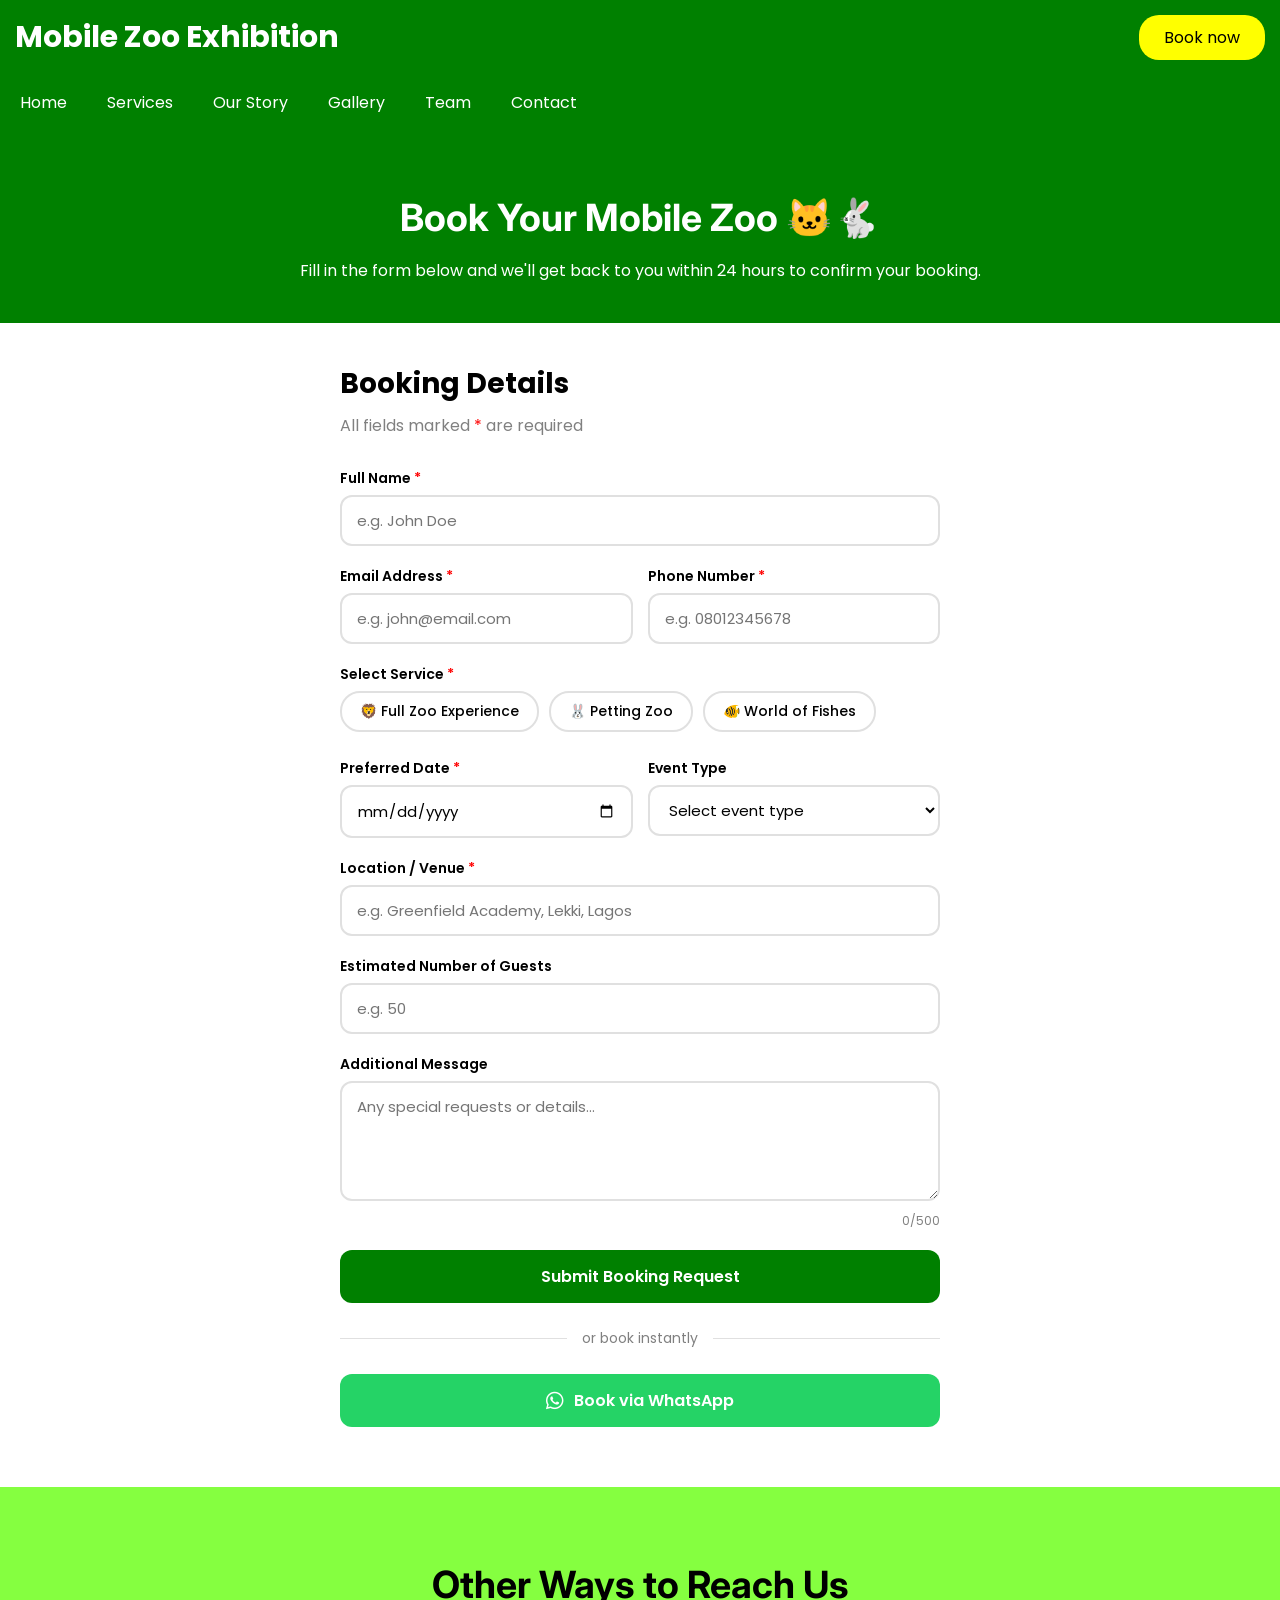
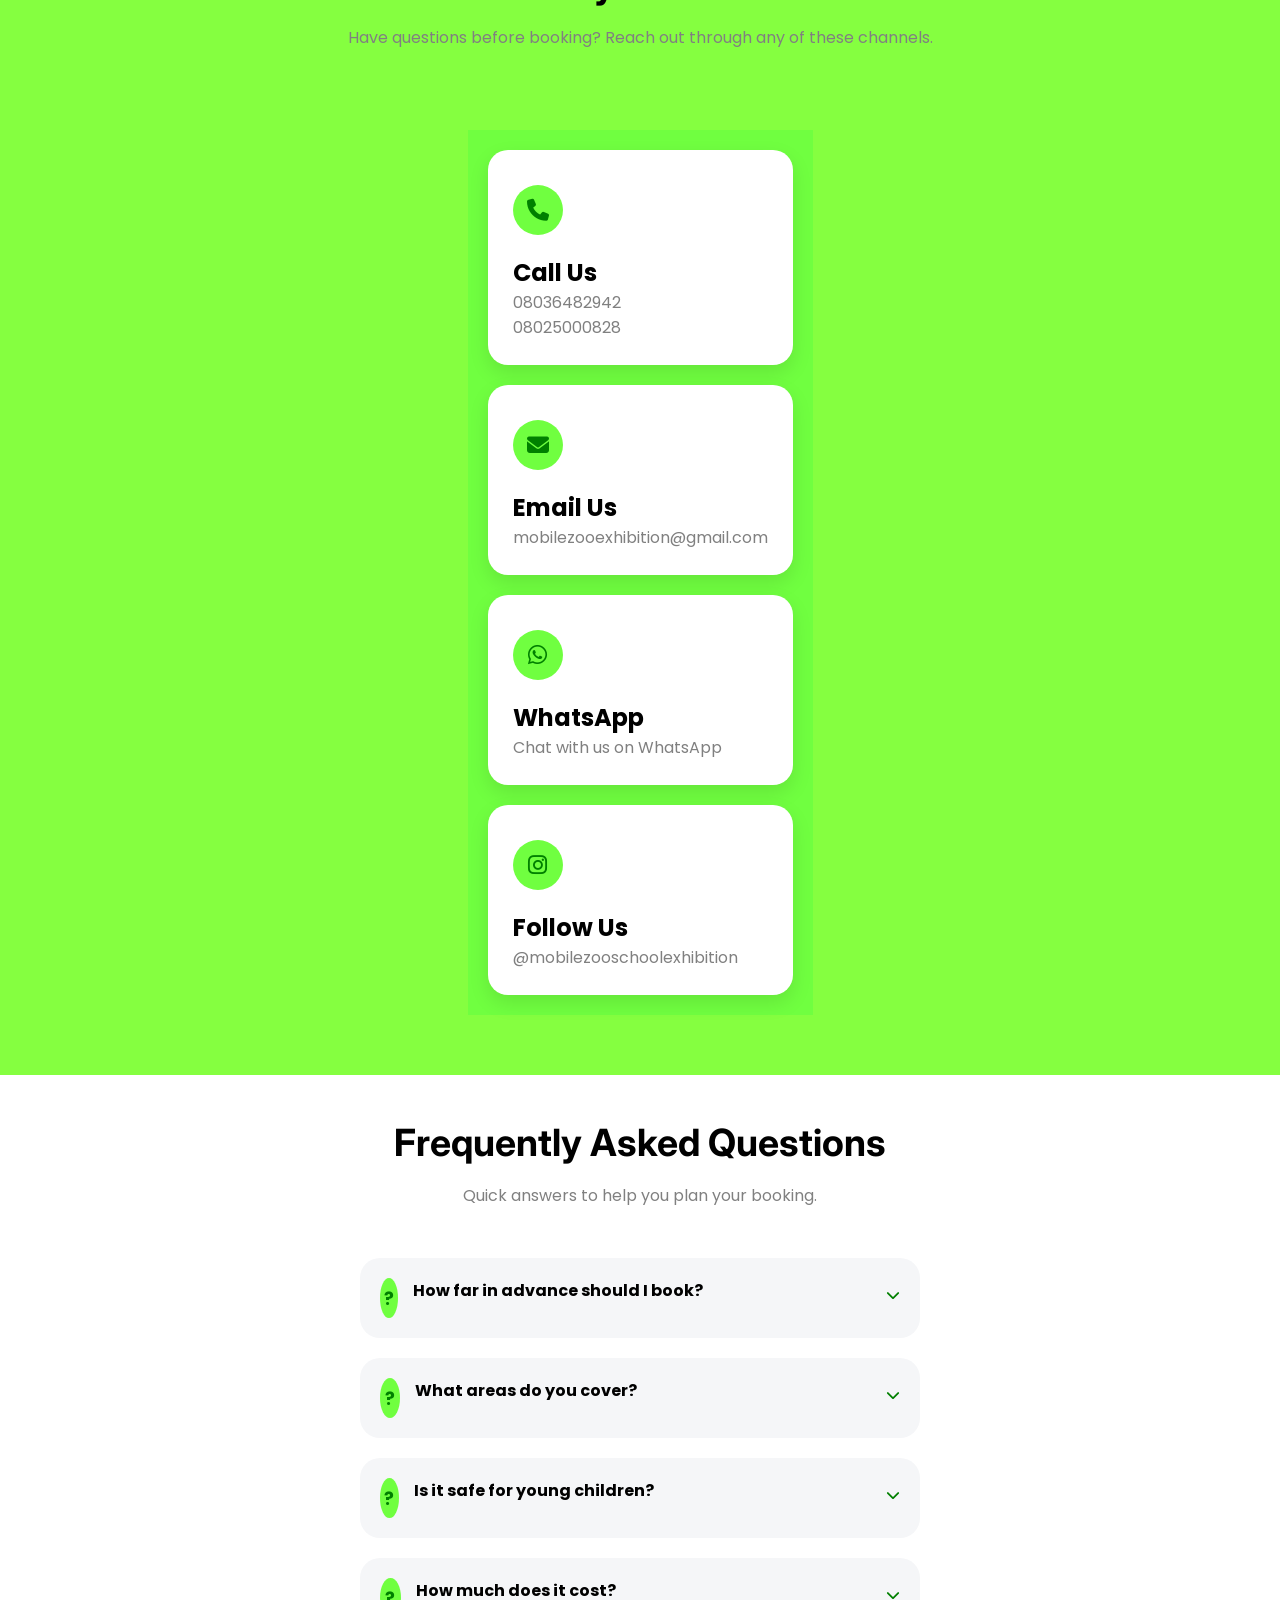
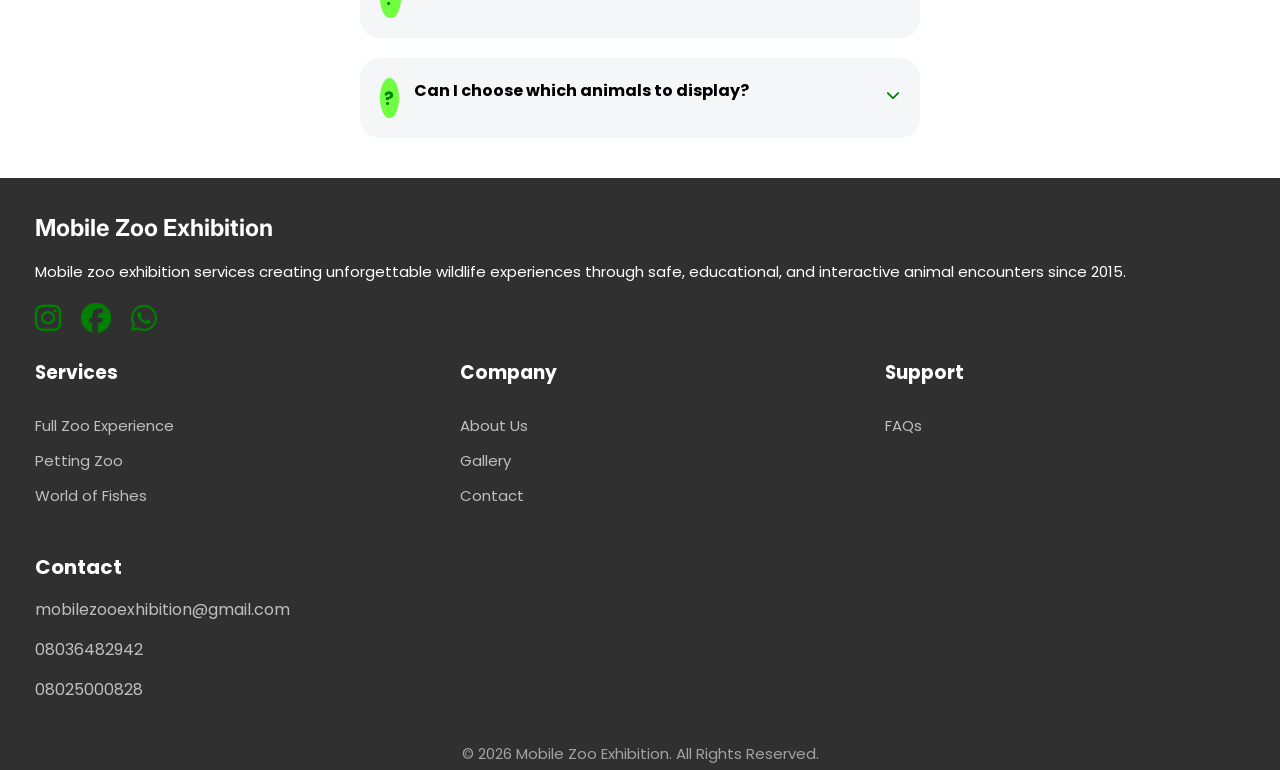
==== commit 655dce05: "Update booking.html" ====
--- a/booking.html
+++ b/booking.html
@@ -28,7 +28,7 @@
     <!-- HERO -->
     <section class="team1">
       <div class="intro4">
-        <h1>Book Your Mobile Zoo Experience</h1>
+        <h1>Book Your Mobile Zoo 🐱🐇</h1>
       </div>
       <p>
         Fill in the form below and we'll get back to you within 24 hours to
